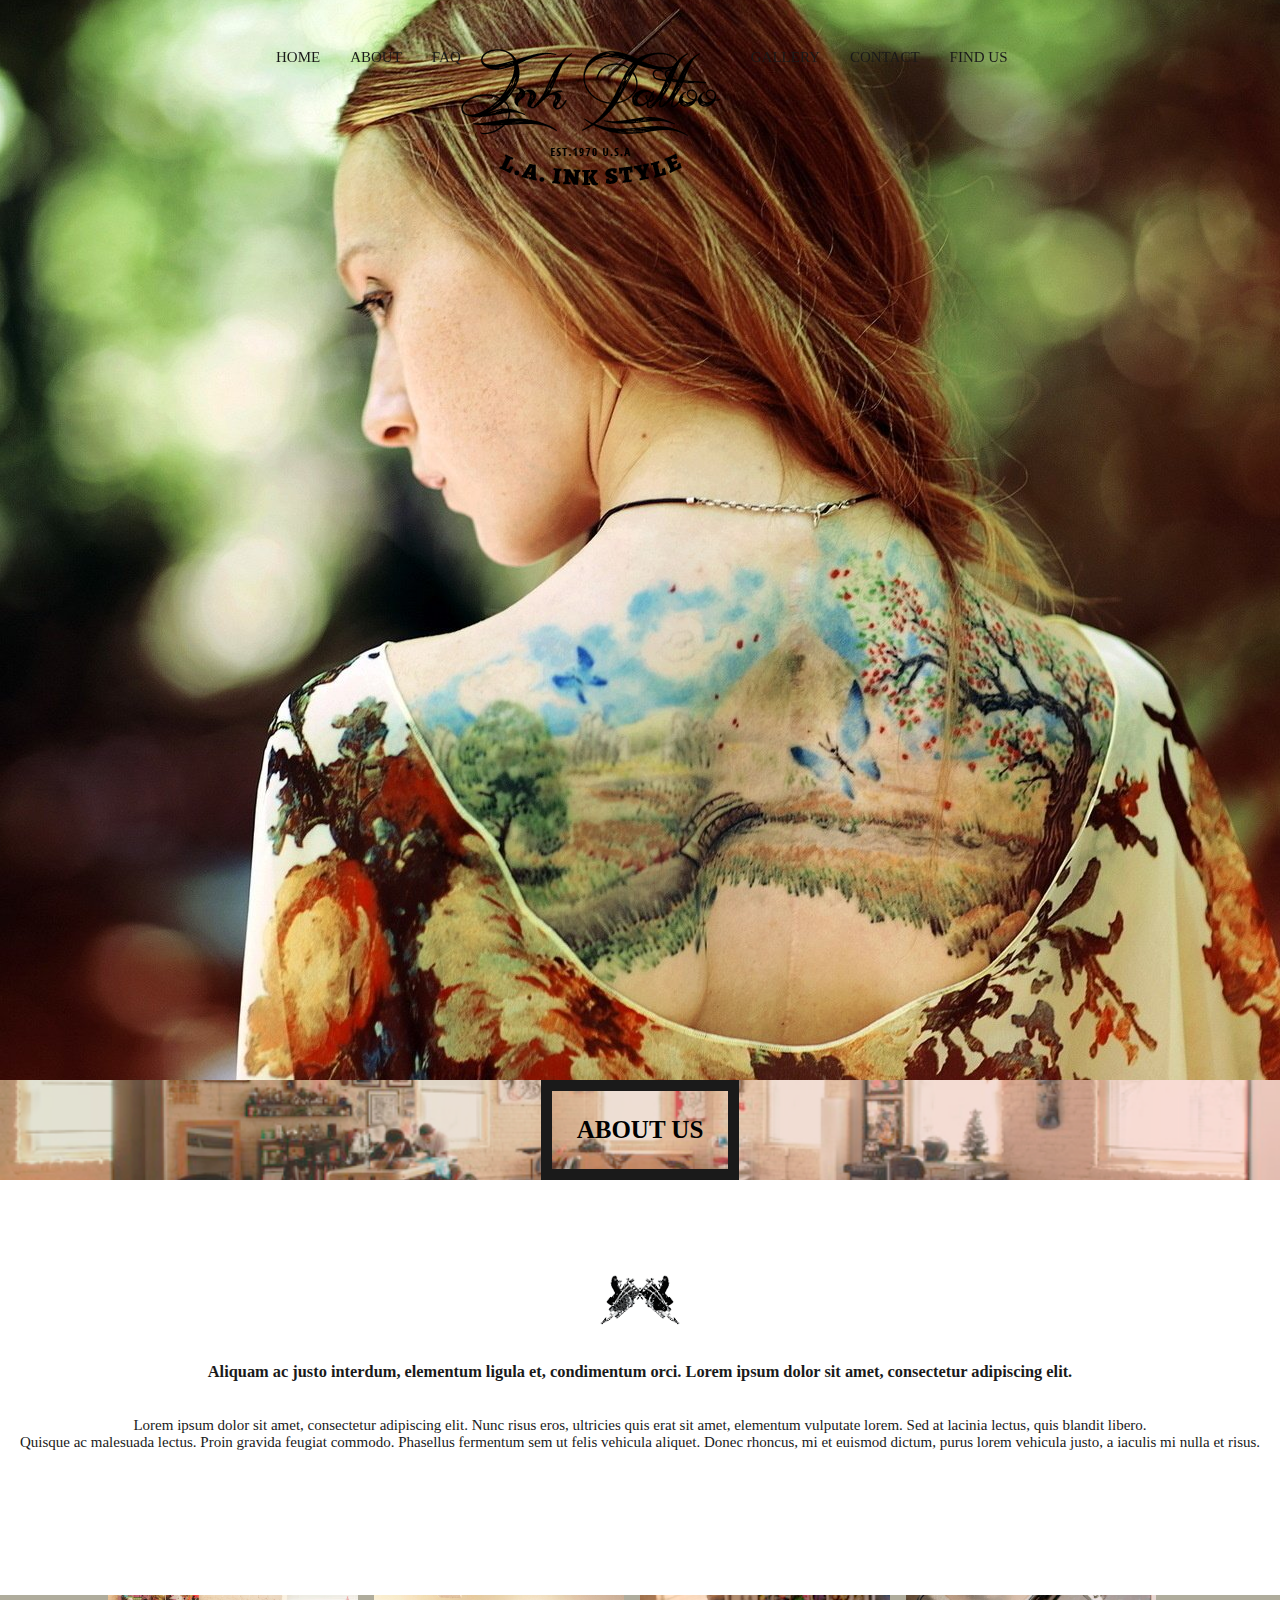
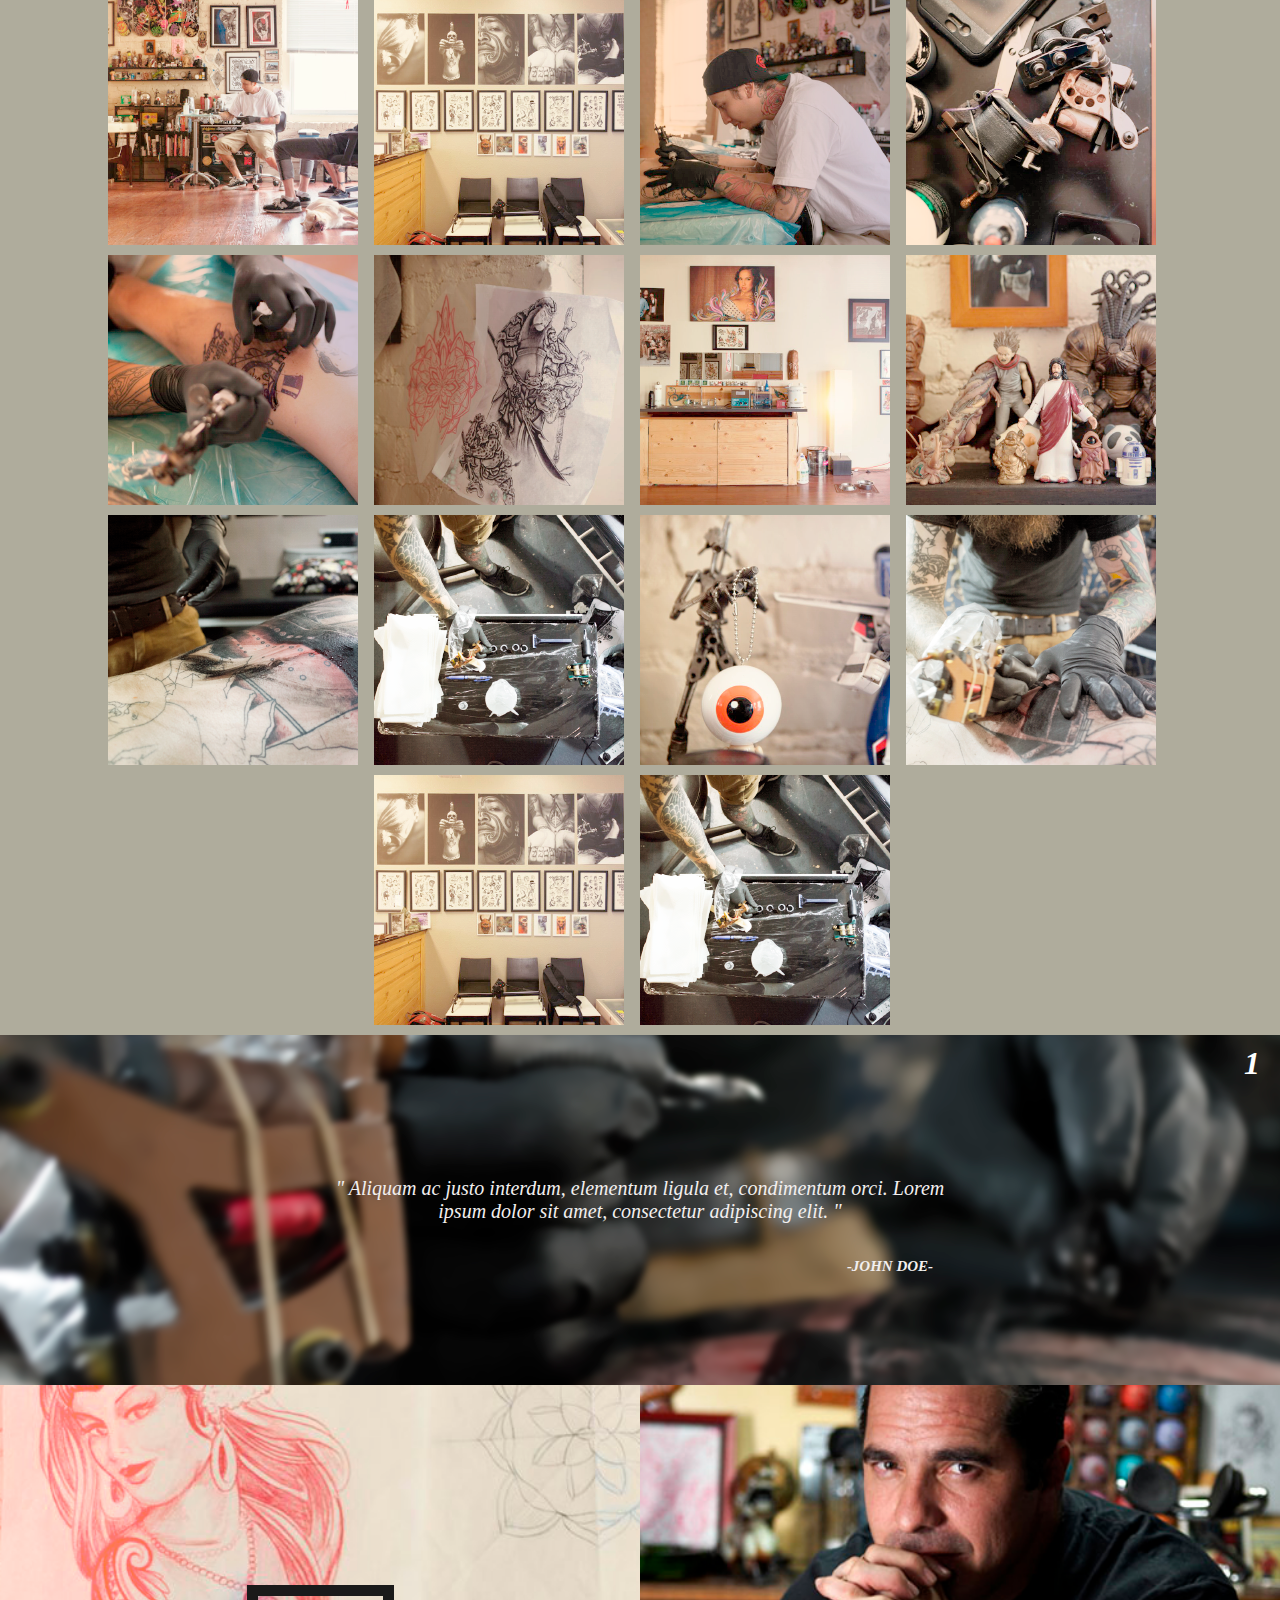
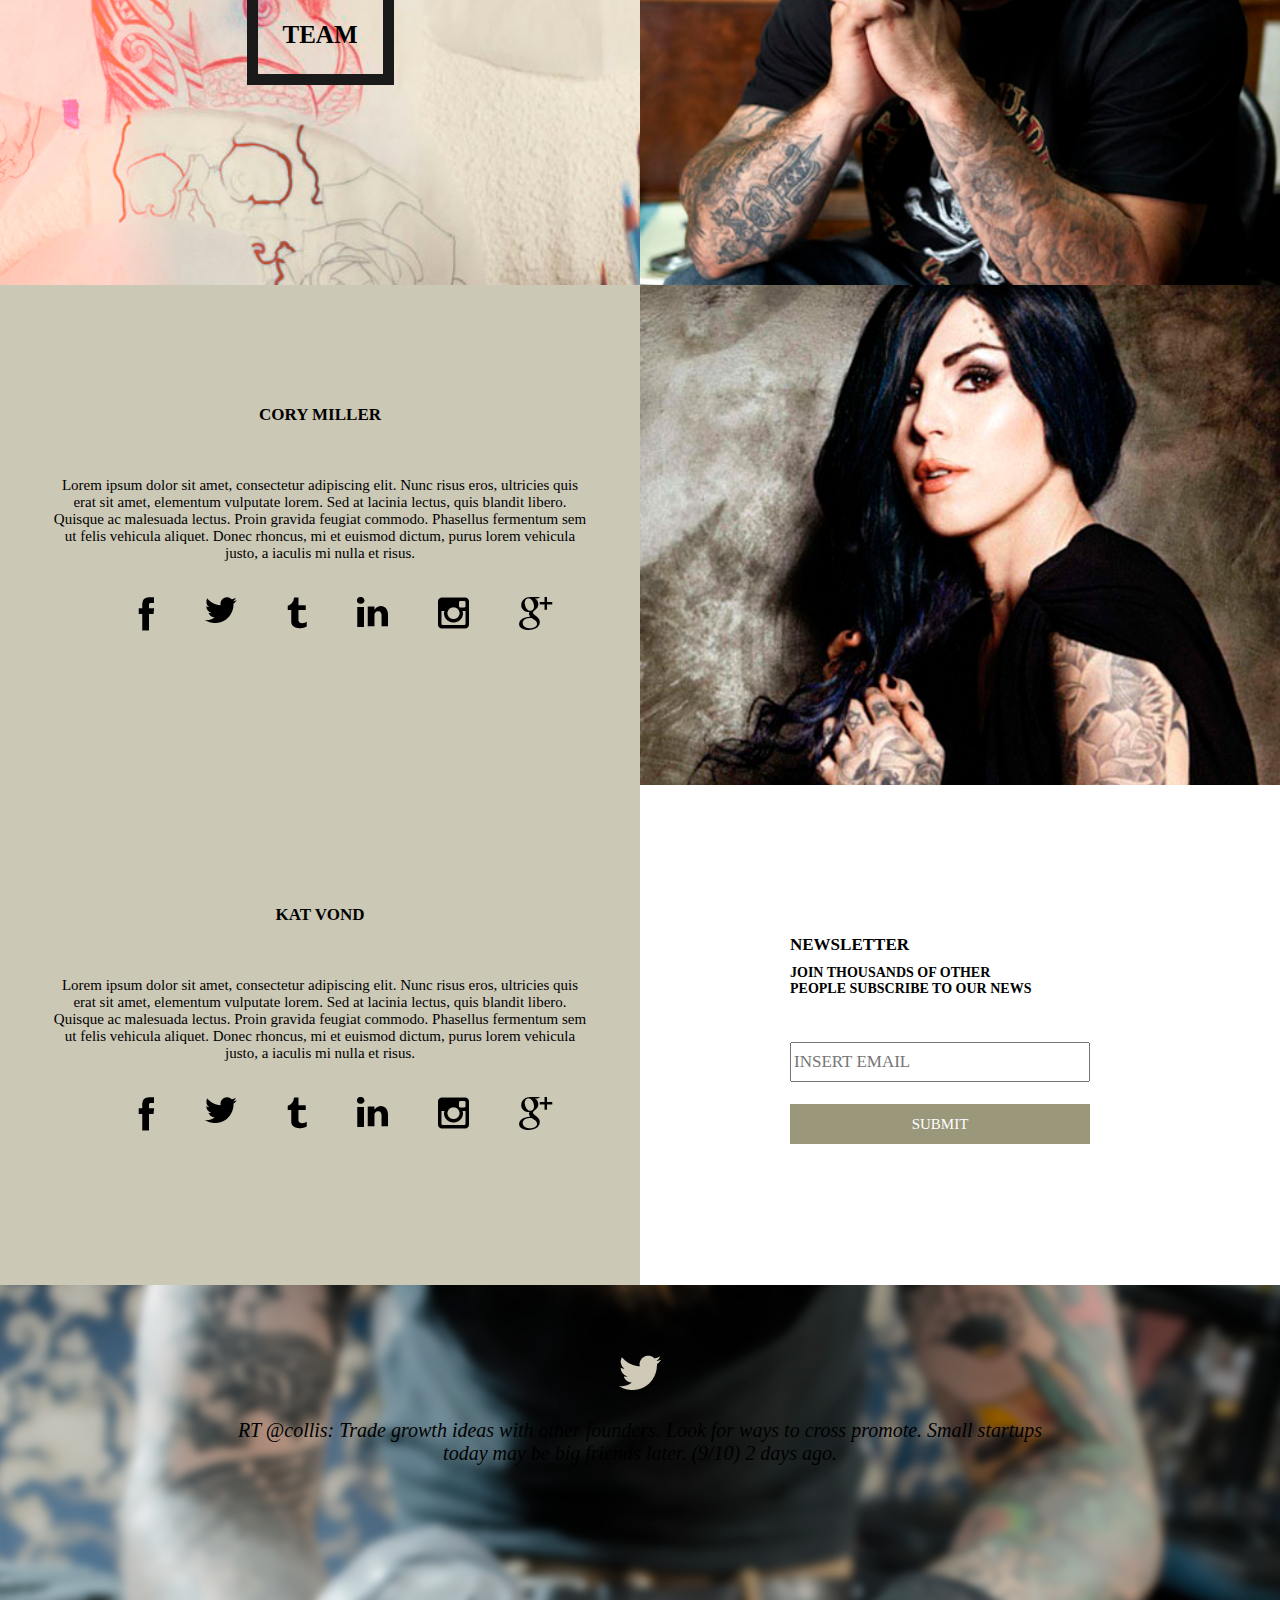
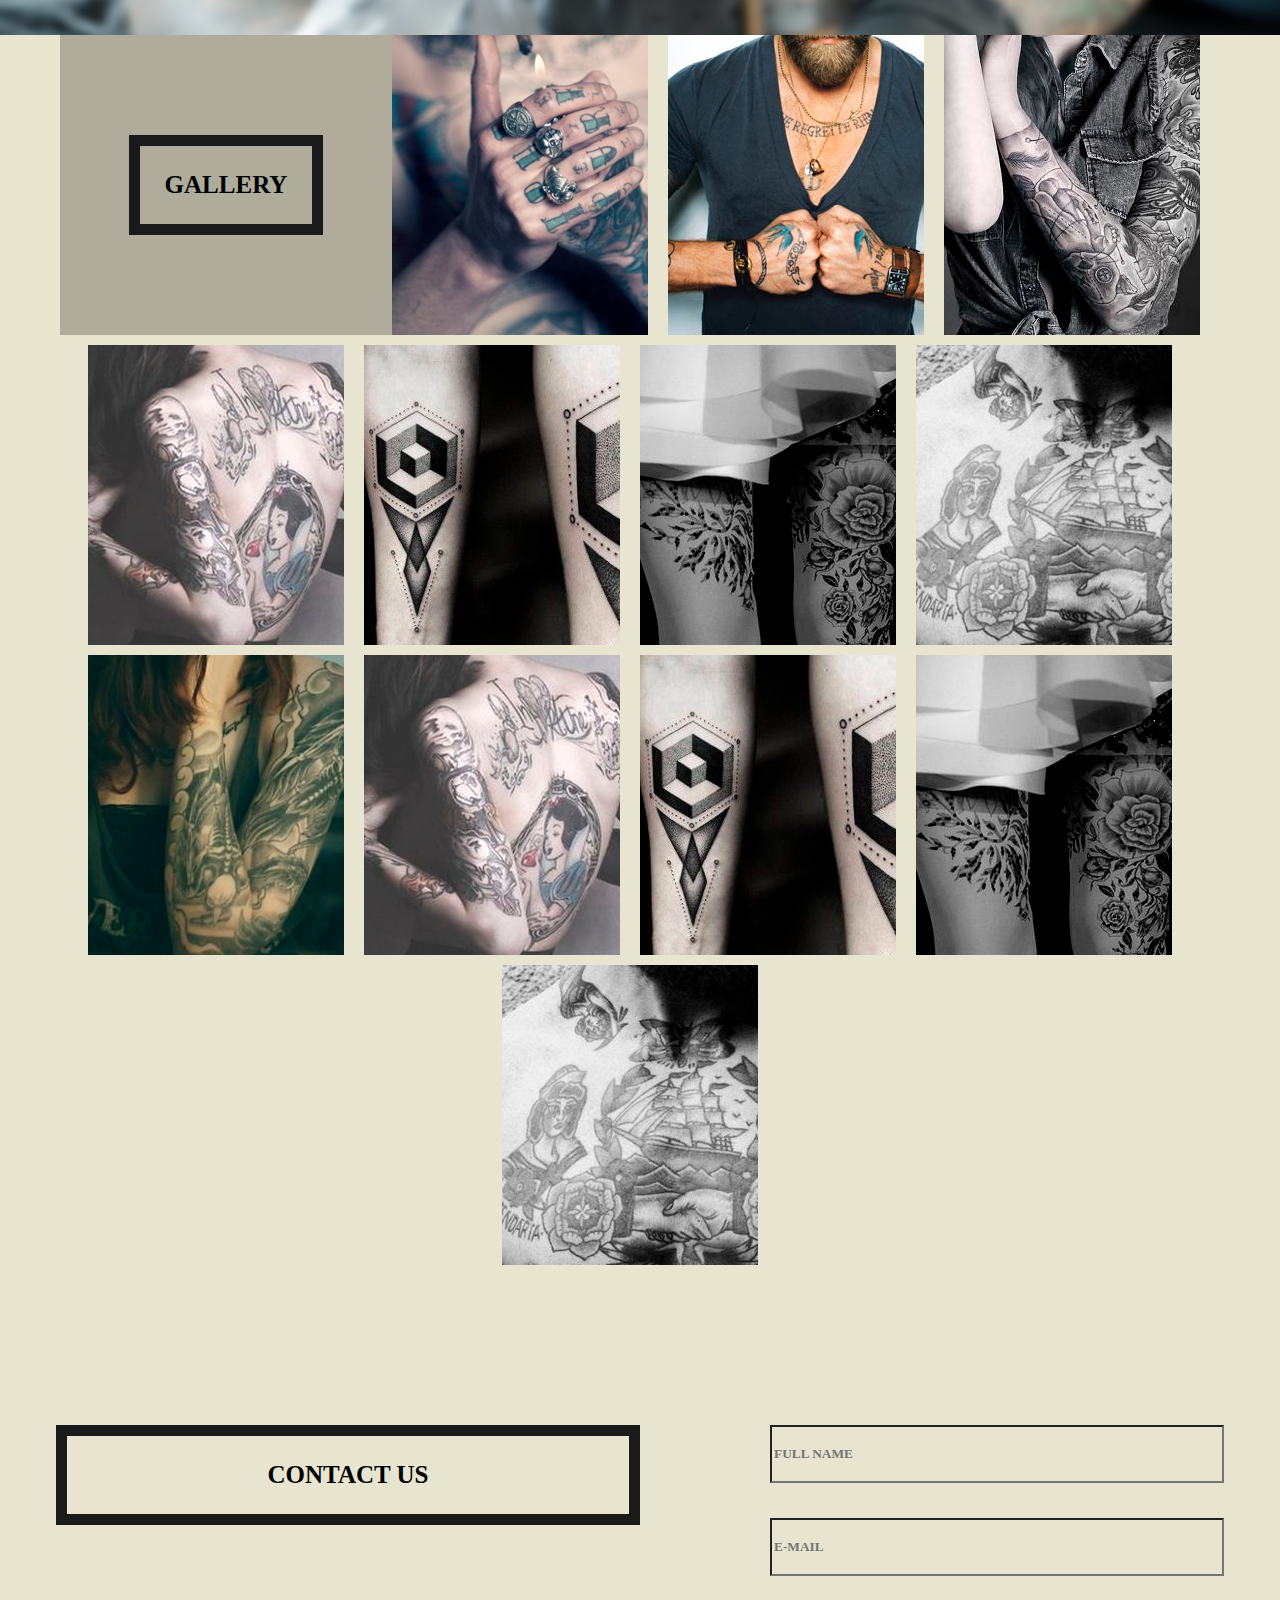
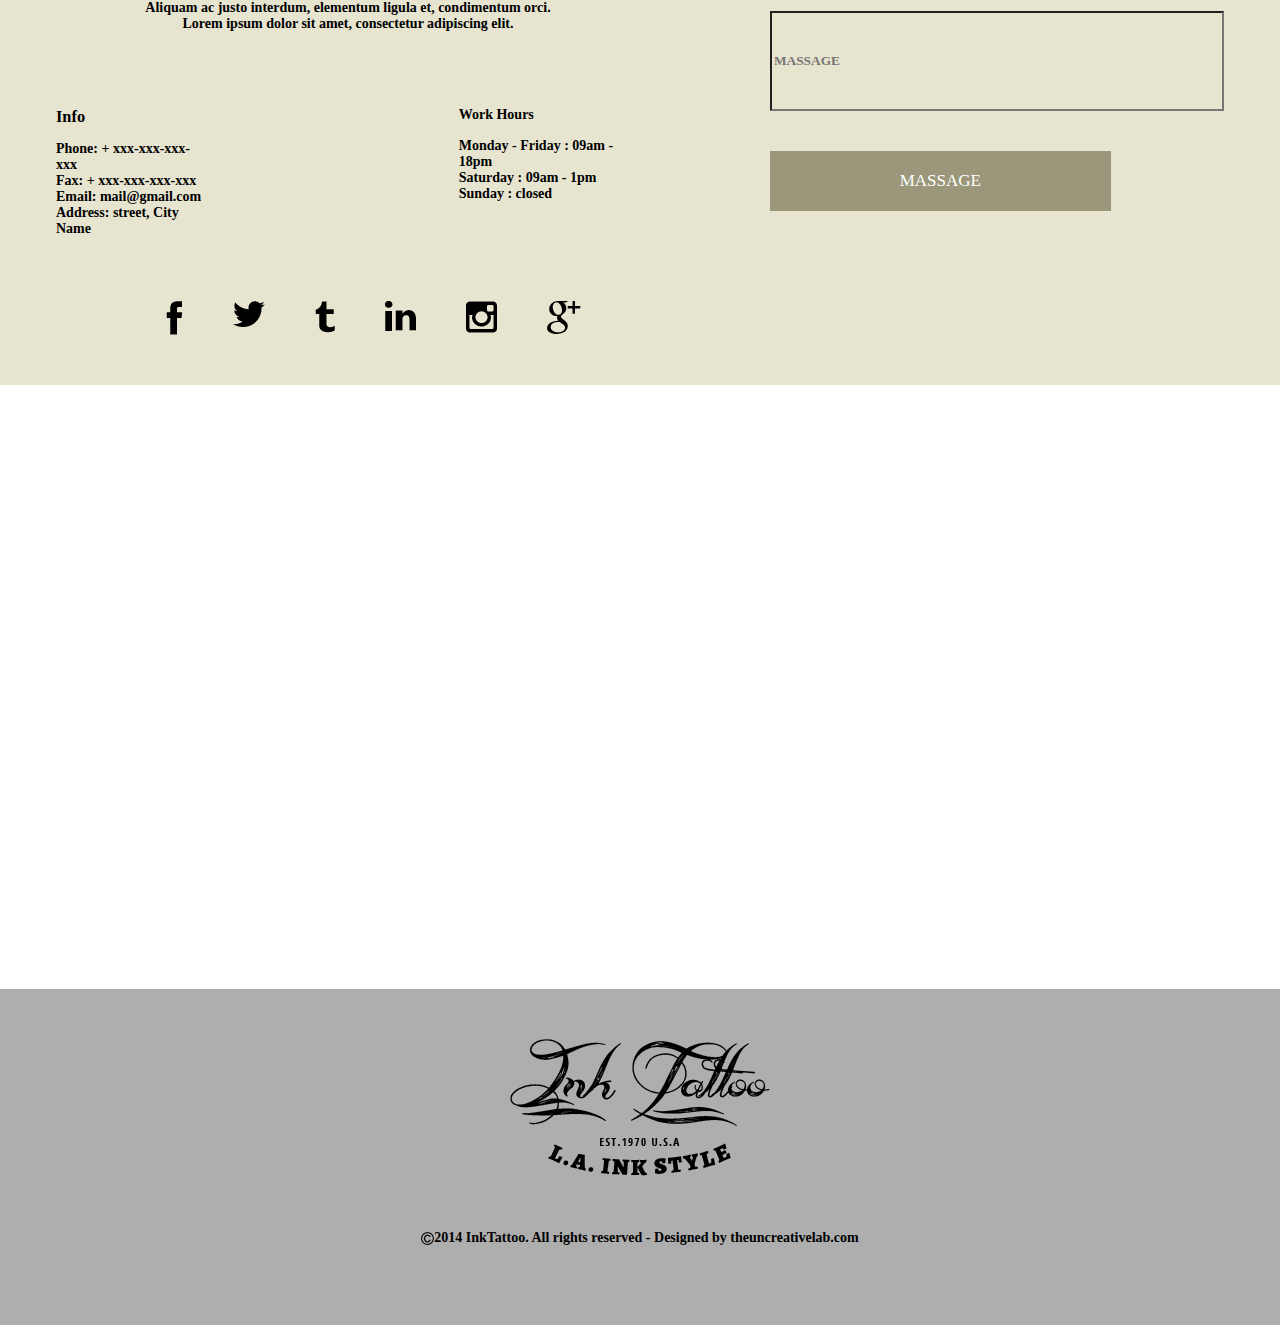
==== index.html @ 3541f550 "Add files via upload" ====
<!DOCTYPE html>
<html>
<head>
    <meta charset="utf-8">
    <link rel="stylesheet" href="css/style.css">
    <link rel="stylesheet" href="css/simple-adaptive-slider.min.css">
    <title>Ink Tatoo</title>
    <meta name="viewport" content="width=device-width, initial-scale= 1">
</head>
<body>
<!--Header-->

<header class="header">
    <div class="container">
        <div class="header__inner">
            <div class="ink__logo">Ink Tatoo</div>
            <nav class="tatoo__nav">
                <ul class="menu__link">
                    <li><a data-goto="#intro" class="nav__link" href="#">Home</a></li>
                    <li><a data-goto="#about" class="nav__link" href="#">About</a></li>
                    <li><a data-goto="#faq" class="nav__link" href="#">FAQ</a></li>
                    <li><img src="img/Ink Tattoo Logo.png" class="logo__header" alt=""></li>
                    <li><a data-goto="#mainGallery" class="nav__link" href="#">Gallery</a></li>
                    <li><a data-goto="#contact" class="nav__link" href="#">Contact</a></li>
                    <li><a data-goto="#find" class="nav__link" href="#">Find Us</a></li>
                </ul>
            </nav>
            <div class="burger">
                <span class="burger__content"></span>
            </div>
        </div>
    </div>
</header>
<!--Intro-->
<div class="intro" id="intro"></div>

<!--About-->

<div class="about" id="about">
    
        <div class="about__inner">
            <h2 class="title__block">About Us</h2>
        </div>
        <div class="about__content">
            <img src="img/DescriptionImg.png" class="content__img" alt="">
            <h3 class="content__title">Aliquam ac justo interdum, elementum ligula et, condimentum orci. 
                Lorem ipsum dolor sit amet, consectetur adipiscing elit.</h3>
            <p class="content__text">Lorem ipsum dolor sit amet, consectetur adipiscing elit. Nunc risus eros, 
                ultricies quis erat sit amet, elementum vulputate lorem. Sed at lacinia lectus, quis blandit libero.<br> 
                Quisque ac malesuada lectus. Proin gravida feugiat commodo. Phasellus fermentum sem ut felis vehicula aliquet. 
                Donec rhoncus, mi et euismod dictum, purus lorem vehicula justo, a iaculis mi nulla et risus.</p>
        </div>
</div>
<div class="about__gallery">
    <div class="about__item">
        <img src="AboutImg/AboutImg1.png" class="about__galleryimg" alt="">
            <div class="about__galleryinfo">
                <div class="zoom">
                        <img class="zoom__img" src="AboutGalleryItem/zoom.png" alt="">
                </div>
                <a href="#" class="link">
                        <img class="link__img" src="AboutGalleryItem/link.png" alt="">
                </a>
                <a href="#" class="info">
                        <img class="info__img" src="AboutGalleryItem/info.png" alt="">
                </a>
                <a href="#" class="like">
                    <img class="like__img" src="AboutGalleryItem/like.png" alt="">
                </a>
            </div>
    </div>
    <div class="about__item">
            <img src="AboutImg/AboutImg2.png" class="about__galleryimg" alt="">
                <div class="about__galleryinfo">
                    <div class="zoom">
                            <img class="zoom__img" src="AboutGalleryItem/zoom.png" alt="">
                    </div>
                    <a href="#" class="link">
                            <img class="link__img" src="AboutGalleryItem/link.png" alt="">
                    </a>
                    <a href="#" class="info">
                            <img class="info__img" src="AboutGalleryItem/info.png" alt="">
                    </a>
                    <a href="#" class="like">
                        <img class="like__img" src="AboutGalleryItem/like.png" alt="">
                    </a>
                </div>
    </div>
    <div class="about__item">
            <img src="AboutImg/AboutImg3.png" class="about__galleryimg" alt="">
                <div class="about__galleryinfo">
                    <div class="zoom">
                            <img class="zoom__img" src="AboutGalleryItem/zoom.png" alt="">
                    </div>
                    <a href="#" class="link">
                            <img class="link__img" src="AboutGalleryItem/link.png" alt="">
                    </a>
                    <a href="#" class="info">
                            <img class="info__img" src="AboutGalleryItem/info.png" alt="">
                    </a>
                    <a href="#" class="like">
                        <img class="like__img" src="AboutGalleryItem/like.png" alt="">
                    </a>
                </div>
    </div>
    <div class="about__item">
            <img src="AboutImg/AboutImg4.png" class="about__galleryimg" alt="">
                <div class="about__galleryinfo">
                    <div class="zoom">
                            <img class="zoom__img" src="AboutGalleryItem/zoom.png" alt="">
                    </div>
                    <a href="#" class="link">
                            <img class="link__img" src="AboutGalleryItem/link.png" alt="">
                    </a>
                    <a href="#" class="info">
                            <img class="info__img" src="AboutGalleryItem/info.png" alt="">
                    </a>
                    <a href="#" class="like">
                        <img class="like__img" src="AboutGalleryItem/like.png" alt="">
                    </a>
                </div>
    </div>
    <div class="about__item">
            <img src="AboutImg/AboutImg5.png" class="about__galleryimg" alt="">
                <div class="about__galleryinfo">
                    <div class="zoom">
                            <img class="zoom__img" src="AboutGalleryItem/zoom.png" alt="">
                    </div>
                    <a href="#" class="link">
                            <img class="link__img" src="AboutGalleryItem/link.png" alt="">
                    </a>
                    <a href="#" class="info">
                            <img class="info__img" src="AboutGalleryItem/info.png" alt="">
                    </a>
                    <a href="#" class="like">
                        <img class="like__img" src="AboutGalleryItem/like.png" alt="">
                    </a>
                </div>
    </div>
    <div class="about__item">
            <img src="AboutImg/AboutImg6.png" class="about__galleryimg" alt="">
                <div class="about__galleryinfo">
                    <div class="zoom">
                            <img class="zoom__img" src="AboutGalleryItem/zoom.png" alt="">
                    </div>
                    <a href="#" class="link">
                            <img class="link__img" src="AboutGalleryItem/link.png" alt="">
                    </a>
                    <a href="#" class="info">
                            <img class="info__img" src="AboutGalleryItem/info.png" alt="">
                    </a>
                    <a href="#" class="like">
                        <img class="like__img" src="AboutGalleryItem/like.png" alt="">
                    </a>
                </div>
    </div>
    <div class="about__item">
            <img src="AboutImg/AboutImg7.png" class="about__galleryimg" alt="">
                <div class="about__galleryinfo">
                    <div class="zoom">
                            <img class="zoom__img" src="AboutGalleryItem/zoom.png" alt="">
                    </div>
                    <a href="#" class="link">
                            <img class="link__img" src="AboutGalleryItem/link.png" alt="">
                    </a>
                    <a href="#" class="info">
                            <img class="info__img" src="AboutGalleryItem/info.png" alt="">
                    </a>
                    <a href="#" class="like">
                        <img class="like__img" src="AboutGalleryItem/like.png" alt="">
                    </a>
                </div>
    </div>
    <div class="about__item">
        <img src="AboutImg/AboutImg8.png" class="about__galleryimg" alt="">
            <div class="about__galleryinfo">
                <div class="zoom">
                        <img class="zoom__img" src="AboutGalleryItem/zoom.png" alt="">
                </div>
                <a href="#" class="link">
                        <img class="link__img" src="AboutGalleryItem/link.png" alt="">
                </a>
                <a href="#" class="info">
                        <img class="info__img" src="AboutGalleryItem/info.png" alt="">
                </a>
                <a href="#" class="like">
                    <img class="like__img" src="AboutGalleryItem/like.png" alt="">
                </a>
            </div>
    </div>
    <div class="about__item">
                <img src="AboutImg/AboutImg9.png" class="about__galleryimg" alt="">
                    <div class="about__galleryinfo">
                        <div class="zoom">
                                <img class="zoom__img" src="AboutGalleryItem/zoom.png" alt="">
                        </div>
                        <a href="#" class="link">
                                <img class="link__img" src="AboutGalleryItem/link.png" alt="">
                        </a>
                        <a href="#" class="info">
                                <img class="info__img" src="AboutGalleryItem/info.png" alt="">
                        </a>
                        <a href="#" class="like">
                            <img class="like__img" src="AboutGalleryItem/like.png" alt="">
                        </a>
                    </div>
    </div>
    <div class="about__item">
                <img src="AboutImg/AboutImg10.png" class="about__galleryimg" alt="">
                    <div class="about__galleryinfo">
                        <div class="zoom">
                                <img class="zoom__img" src="AboutGalleryItem/zoom.png" alt="">
                        </div>
                        <a href="#" class="link">
                                <img class="link__img" src="AboutGalleryItem/link.png" alt="">
                        </a>
                        <a href="#" class="info">
                                <img class="info__img" src="AboutGalleryItem/info.png" alt="">
                        </a>
                        <a href="#" class="like">
                            <img class="like__img" src="AboutGalleryItem/like.png" alt="">
                        </a>
                    </div>
    </div>
    <div class="about__item">
                <img src="AboutImg/AboutImg11.png" class="about__galleryimg" alt="">
                    <div class="about__galleryinfo">
                        <div class="zoom">
                                <img class="zoom__img" src="AboutGalleryItem/zoom.png" alt="">
                        </div>
                        <a href="#" class="link">
                                <img class="link__img" src="AboutGalleryItem/link.png" alt="">
                        </a>
                        <a href="#" class="info">
                                <img class="info__img" src="AboutGalleryItem/info.png" alt="">
                        </a>
                        <a href="#" class="like">
                            <img class="like__img" src="AboutGalleryItem/like.png" alt="">
                        </a>
                    </div>
    </div>
    <div class="about__item">
        <img src="AboutImg/AboutImg12.png" class="about__galleryimg" alt="">
            <div class="about__galleryinfo">
                <div class="zoom">
                        <img class="zoom__img" src="AboutGalleryItem/zoom.png" alt="">
                </div>
                    <a href="#" class="link">
                            <img class="link__img" src="AboutGalleryItem/link.png" alt="">
                    </a>
                    <a href="#" class="info">
                            <img class="info__img" src="AboutGalleryItem/info.png" alt="">
                    </a>
                    <a href="#" class="like">
                        <img class="like__img" src="AboutGalleryItem/like.png" alt="">
                    </a>
            </div>
    </div>
    <div class="about__item">
        <img src="AboutImg/AboutImg2.png" class="about__galleryimg" alt="">
            <div class="about__galleryinfo">
                <div class="zoom">
                        <img class="zoom__img" src="AboutGalleryItem/zoom.png" alt="">
                </div>
                <a href="#" class="link">
                        <img class="link__img" src="AboutGalleryItem/link.png" alt="">
                </a>
                <a href="#" class="info">
                        <img class="info__img" src="AboutGalleryItem/info.png" alt="">
                </a>
                <a href="#" class="like">
                    <img class="like__img" src="AboutGalleryItem/like.png" alt="">
                </a>
            </div>
    </div>
    <div class="about__item">
        <img src="AboutImg/AboutImg10.png" class="about__galleryimg" alt="">
            <div class="about__galleryinfo">
                <div class="zoom">
                        <img class="zoom__img" src="AboutGalleryItem/zoom.png" alt="">
                </div>
                <a href="#" class="link">
                        <img class="link__img" src="AboutGalleryItem/link.png" alt="">
                </a>
                <a href="#" class="info">
                        <img class="info__img" src="AboutGalleryItem/info.png" alt="">
                </a>
                <a href="#" class="like">
                    <img class="like__img" src="AboutGalleryItem/like.png" alt="">
                </a>
            </div>
    </div>
</div><!--/About gallery-->

<!--Testimonials-slider-->

<div class="slider">
    <div class="slider__wrapper">
      <div class="slider__items">
        <div class="slider__item">
            <div class="testimonals">
                <div class="teastimonials__inner">
                    <p class="tesimonials__text">" Aliquam ac justo interdum, elementum ligula et, condimentum orci. Lorem <br> ipsum dolor sit amet, consectetur adipiscing elit. "</p>
                    <h3 class="testimonials__autor">-John Doe-</h3>
                </div>
            </div>
        </div>
        <div class="slider__item">
            <div class="testimonals">
                <div class="teastimonials__inner">
                    <p class="tesimonials__text">" Aliquam ac justo interdum, elementum ligula et, condimentum orci. Lorem <br> ipsum dolor sit amet, consectetur adipiscing elit. "</p>
                    <h3 class="testimonials__autor">-John Doe-</h3>
                </div>
            </div>
        </div>
        <div class="slider__item">
            <div class="testimonals">
                <div class="teastimonials__inner">
                    <p class="tesimonials__text">" Aliquam ac justo interdum, elementum ligula et, condimentum orci. Lorem <br> ipsum dolor sit amet, consectetur adipiscing elit. "</p>
                    <h3 class="testimonials__autor">-John Doe-</h3>
                </div>
            </div>
        </div>
        <div class="slider__item">
            <div class="testimonals">
                <div class="teastimonials__inner">
                    <p class="tesimonials__text">" Aliquam ac justo interdum, elementum ligula et, condimentum orci. Lorem <br> ipsum dolor sit amet, consectetur adipiscing elit. "</p>
                    <h3 class="testimonials__autor">-John Doe-</h3>
                </div>
            </div>
        </div>
      </div>
    </div>
    <a class="slider__control slider__control_prev" href="#" role="button" data-slide="prev"></a>
    <a class="slider__control slider__control_next" href="#" role="button" data-slide="next"></a>
  </div>

<!--Team-->

<div class="team" id="faq">
    <div class="team__inner">
        <div class="block__name">
            <h2 class="title__block">Team</h2>
        </div>
        <div class="participant__teamone">
        </div>
        <div class="team__item">
            <div class="team__name">Cory Miller</div>
            <p class="team__text">Lorem ipsum dolor sit amet, consectetur adipiscing elit. Nunc risus eros, ultricies quis erat sit amet, elementum vulputate lorem. Sed at lacinia lectus, quis blandit libero.<br> 
                Quisque ac malesuada lectus. Proin gravida feugiat commodo. Phasellus fermentum sem ut felis vehicula aliquet. Donec rhoncus, mi et euismod dictum, purus lorem vehicula justo, a iaculis mi nulla et risus.</p>
            <div class="team__social">
                <a href="#"  class="facebook">
                    <img class="facebook__img" src="TeamIcons/facebook.png" alt="">
                </a>
                <a href="#" class="twitter">
                    <img class="twitter__img" src="TeamIcons/twitter.png" alt="">
                </a>
                <a href="#" class="t__social">
                    <img class="t__img" src="TeamIcons/t.png" alt="">
                </a>
                <a href="#" class="linked">
                    <img class="linked__img" src="TeamIcons/LinkedIN.png" alt="">
                </a>
                <a href="#" class="inst">
                    <img class="inst__img" src="TeamIcons/inst.png" alt="">
                </a>
                <a href="#" class="google">
                    <img class="google__img" src="TeamIcons/googleplus.png" alt="">
                </a>
            </div>
        </div>
        <div class="participant__teamtwo">
        </div>
        <div class="team__item">
            <div class="team__name">kat Vond</div>
            <p class="team__text">Lorem ipsum dolor sit amet, consectetur adipiscing elit. Nunc risus eros, ultricies quis erat sit amet, elementum vulputate lorem. Sed at lacinia lectus, quis blandit libero.<br> 
                Quisque ac malesuada lectus. Proin gravida feugiat commodo. Phasellus fermentum sem ut felis vehicula aliquet. Donec rhoncus, mi et euismod dictum, purus lorem vehicula justo, a iaculis mi nulla et risus.</p>
            <div class="team__social">
                <a href="#"  class="facebook">
                    <img class="facebook__img" src="TeamIcons/facebook.png" alt="">
                </a>
                <a href="#" class="twitter">
                    <img class="twitter__img" src="TeamIcons/twitter.png" alt="">
                </a>
                <a href="#" class="t__social">
                    <img class="t__img" src="TeamIcons/t.png" alt="">
                </a>
                <a href="#" class="linked">
                    <img class="linked__img" src="TeamIcons/LinkedIN.png" alt="">
                </a>
                <a href="#" class="inst">
                    <img class="inst__img" src="TeamIcons/inst.png" alt="">
                </a>
                <a href="#" class="google">
                    <img class="google__img" src="TeamIcons/googleplus.png" alt="">
                </a>
            </div>
        </div>
        <div class="newsletter">
            <div class="newsletter__inner">
                <h3 class="newsletter__title">Newsletter</h3>
                <p class="newsletter__text">Join thousands of other<br> people subscribe to our news</p>
                <form action="" class="form__submit">
                    <input class="input__mail" name="E-mail" placeholder="INSERT EMAIL" required>
                    <div class="button__bottom">
                        <button class="submit__button">SUBMIT</button>
                    </div>
                </form>
            </div>
        </div>
    </div><!--/Team__Inner-->
</div><!--/team-->

<!--Twitter Comment-->

<div class="comments">
    <div class="comments__inner">
        <div class="comments__social">
            <img  class="comments__img" src="comments/twit.png"  alt="">
        </div>
            <p class="comments__text">RT @collis: Trade growth ideas with other founders. Look for ways to cross promote. Small startups <br> today may be big friends later. (9/10) 2 days ago.</p>
    </div>
</div>

<!--main gallery-->

<div class="main__gallery" id="mainGallery">
    <div class="gallery-title__block">
        <h2 class="title__block">Gallery</h2>
    </div>
    <div class="item-main__gallery">
        <img src="MainGallery/MainGallery1.png" class="main__galleryimg" alt="">
            <div class="info-main__gallery">
                <div class="zoom">
                        <img class="zoom__img" src="AboutGalleryItem/zoom.png" alt="">
                </div>
                <a href="#" class="link">
                        <img class="link__img" src="AboutGalleryItem/link.png" alt="">
                </a>
                <a href="#" class="info">
                        <img class="info__img" src="AboutGalleryItem/info.png" alt="">
                </a>
                <a href="#" class="like">
                    <img class="like__img" src="AboutGalleryItem/like.png" alt="">
                </a>
            </div>
    </div>
    <div class="item-main__gallery">
        <img src="MainGallery/MainGallery2.png" class="main__galleryimg" alt="">
            <div class="info-main__gallery">
                <div class="zoom">
                        <img class="zoom__img" src="AboutGalleryItem/zoom.png" alt="">
                </div>
                <a href="#" class="link">
                        <img class="link__img" src="AboutGalleryItem/link.png" alt="">
                </a>
                <a href="#" class="info">
                        <img class="info__img" src="AboutGalleryItem/info.png" alt="">
                </a>
                <a href="#" class="like">
                    <img class="like__img" src="AboutGalleryItem/like.png" alt="">
                </a>
            </div>
    </div>
    <div class="item-main__gallery">
        <img src="MainGallery/MainGallery3.png" class="main__galleryimg" alt="">
            <div class="info-main__gallery">
                <div class="zoom">
                        <img class="zoom__img" src="AboutGalleryItem/zoom.png" alt="">
                </div>
                <a href="#" class="link">
                        <img class="link__img" src="AboutGalleryItem/link.png" alt="">
                </a>
                <a href="#" class="info">
                        <img class="info__img" src="AboutGalleryItem/info.png" alt="">
                </a>
                <a href="#" class="like">
                    <img class="like__img" src="AboutGalleryItem/like.png" alt="">
                </a>
            </div>
    </div>
    <div class="item-main__gallery">
        <img src="MainGallery/MainGallery4.png" class="main__galleryimg" alt="">
            <div class="info-main__gallery">
                <div class="zoom">
                        <img class="zoom__img" src="AboutGalleryItem/zoom.png" alt="">
                </div>
                <a href="#" class="link">
                        <img class="link__img" src="AboutGalleryItem/link.png" alt="">
                </a>
                <a href="#" class="info">
                        <img class="info__img" src="AboutGalleryItem/info.png" alt="">
                </a>
                <a href="#" class="like">
                    <img class="like__img" src="AboutGalleryItem/like.png" alt="">
                </a>
            </div>
    </div>
    <div class="item-main__gallery">
        <img src="MainGallery/MainGallery5.png" class="main__galleryimg" alt="">
            <div class="info-main__gallery">
                <div class="zoom">
                        <img class="zoom__img" src="AboutGalleryItem/zoom.png" alt="">
                </div>
                <a href="#" class="link">
                        <img class="link__img" src="AboutGalleryItem/link.png" alt="">
                </a>
                <a href="#" class="info">
                        <img class="info__img" src="AboutGalleryItem/info.png" alt="">
                </a>
                <a href="#" class="like">
                    <img class="like__img" src="AboutGalleryItem/like.png" alt="">
                </a>
            </div>
    </div>
    <div class="item-main__gallery">
        <img src="MainGallery/MainGallery6.png" class="main__galleryimg" alt="">
            <div class="info-main__gallery">
                <div class="zoom">
                        <img class="zoom__img" src="AboutGalleryItem/zoom.png" alt="">
                </div>
                <a href="#" class="link">
                        <img class="link__img" src="AboutGalleryItem/link.png" alt="">
                </a>
                <a href="#" class="info">
                        <img class="info__img" src="AboutGalleryItem/info.png" alt="">
                </a>
                <a href="#" class="like">
                    <img class="like__img" src="AboutGalleryItem/like.png" alt="">
                </a>
            </div>
    </div>
    <div class="item-main__gallery">
        <img src="MainGallery/MainGallery7.png" class="main__galleryimg" alt="">
            <div class="info-main__gallery">
                <div class="zoom">
                        <img class="zoom__img" src="AboutGalleryItem/zoom.png" alt="">
                </div>
                <a href="#" class="link">
                        <img class="link__img" src="AboutGalleryItem/link.png" alt="">
                </a>
                <a href="#" class="info">
                        <img class="info__img" src="AboutGalleryItem/info.png" alt="">
                </a>
                <a href="#" class="like">
                    <img class="like__img" src="AboutGalleryItem/like.png" alt="">
                </a>
            </div>
    </div>
    <div class="item-main__gallery">
        <img src="MainGallery/MainGallery8.png" class="main__galleryimg" alt="">
            <div class="info-main__gallery">
                <div class="zoom">
                        <img class="zoom__img" src="AboutGalleryItem/zoom.png" alt="">
                </div>
                <a href="#" class="link">
                        <img class="link__img" src="AboutGalleryItem/link.png" alt="">
                </a>
                <a href="#" class="info">
                        <img class="info__img" src="AboutGalleryItem/info.png" alt="">
                </a>
                <a href="#" class="like">
                    <img class="like__img" src="AboutGalleryItem/like.png" alt="">
                </a>
            </div>
    </div>
    <div class="item-main__gallery">
        <img src="MainGallery/MainGallery9.png" class="main__galleryimg" alt="">
            <div class="info-main__gallery">
                <div class="zoom">
                        <img class="zoom__img" src="AboutGalleryItem/zoom.png" alt="">
                </div>
                <a href="#" class="link">
                        <img class="link__img" src="AboutGalleryItem/link.png" alt="">
                </a>
                <a href="#" class="info">
                        <img class="info__img" src="AboutGalleryItem/info.png" alt="">
                </a>
                <a href="#" class="like">
                    <img class="like__img" src="AboutGalleryItem/like.png" alt="">
                </a>
            </div>
    </div>
    <div class="item-main__gallery">
        <img src="MainGallery/MainGallery10.png" class="main__galleryimg" alt="">
            <div class="info-main__gallery">
                <div class="zoom">
                        <img class="zoom__img" src="AboutGalleryItem/zoom.png" alt="">
                </div>
                <a href="#" class="link">
                        <img class="link__img" src="AboutGalleryItem/link.png" alt="">
                </a>
                <a href="#" class="info">
                        <img class="info__img" src="AboutGalleryItem/info.png" alt="">
                </a>
                <a href="#" class="like">
                    <img class="like__img" src="AboutGalleryItem/like.png" alt="">
                </a>
            </div>
    </div>
    <div class="item-main__gallery">
        <img src="MainGallery/MainGallery11.png" class="main__galleryimg" alt="">
            <div class="info-main__gallery">
                <div class="zoom">
                        <img class="zoom__img" src="AboutGalleryItem/zoom.png" alt="">
                </div>
                <a href="#" class="link">
                        <img class="link__img" src="AboutGalleryItem/link.png" alt="">
                </a>
                <a href="#" class="info">
                        <img class="info__img" src="AboutGalleryItem/info.png" alt="">
                </a>
                <a href="#" class="like">
                    <img class="like__img" src="AboutGalleryItem/like.png" alt="">
                </a>
            </div>
    </div>
    <div class="item-main__gallery">
        <img src="MainGallery/MainGallery12.png" class="main__galleryimg" alt="">
            <div class="info-main__gallery">
                <div class="zoom">
                        <img class="zoom__img" src="AboutGalleryItem/zoom.png" alt="">
                </div>
                <a href="#" class="link">
                        <img class="link__img" src="AboutGalleryItem/link.png" alt="">
                </a>
                <a href="#" class="info">
                        <img class="info__img" src="AboutGalleryItem/info.png" alt="">
                </a>
                <a href="#" class="like">
                    <img class="like__img" src="AboutGalleryItem/like.png" alt="">
                </a>
            </div>
    </div>
</div><!--/main gallery-->

<!--Cantacts-->

<div class="contacts" id="contact">
    <div class="container">
        <div class="contacts__inner">
            <div class="left__block">
                <h2 class="title__block">Contact us</h2>
                <p class="contact__text">Aliquam ac justo interdum, elementum ligula et, condimentum orci. <br> 
                    Lorem ipsum dolor sit amet, consectetur adipiscing elit.</p>
                    <div class="contact__info">
                        <div class="info__inner">
                            <h3 class="info__title">Info</h3>
                            <ul class="list__info">
                                <li class="phone__info">Phone: + xxx-xxx-xxx-xxx</li>
                                <li class="fax__info">Fax: + xxx-xxx-xxx-xxx</li>
                                <li class="mail__info">Email: mail@gmail.com</li>
                                 <address class="info__address"> Address: street, City Name</address>
                            </ul>
                        </div>
                        <div class="working__hours">
                            <div class="working__hours_title">Work Hours</div>
                            <div class="Weekdays">Monday - Friday : 09am - 18pm</div>
                            <div class="saturday">Saturday : 09am - 1pm</div>
                            <div class="weekend">Sunday : closed</div>
                        </div>
                    </div>
                <div class="info__social">
                    <div class="team__social">
                        <a href="#"  class="facebook">
                            <img class="facebook__img" src="TeamIcons/facebook.png" alt="">
                        </a>
                        <a href="#" class="twitter">
                            <img class="twitter__img" src="TeamIcons/twitter.png" alt="">
                        </a>
                        <a href="#" class="t__social">
                            <img class="t__img" src="TeamIcons/t.png" alt="">
                        </a>
                        <a href="#" class="linked">
                            <img class="linked__img" src="TeamIcons/LinkedIN.png" alt="">
                        </a>
                        <a href="#" class="inst">
                            <img class="inst__img" src="TeamIcons/inst.png" alt="">
                        </a>
                        <a href="#" class="google">
                            <img class="google__img" src="TeamIcons/googleplus.png" alt="">
                        </a>
                    </div>
                </div>
            </div>
            <div class="right__block">
                    <form class="contact__form" action="">
                        <input class="contact__name" placeholder="FULL NAME" type="text" required>
                        <div class="contact__mail_block">
                            <input class="contact__mail" placeholder="E-MAIL" type="text" required>
                        </div>
                        <div class="contact__massage_block">
                            <input class="contact__massage" placeholder="MASSAGE" type="text" required>
                        </div>
                        <button class="button__massage">Massage</button>
                    </form>
            </div>
        </div><!--/contacts__inner-->
    </div><!--/container-->
</div><!--/contacts-->

<!--Maps-->

<div class="maps" id="find">
    <iframe src="https://www.google.com/maps/embed?pb=!1m14!1m8!1m3!1d6048.209816079587!2d-73.952550735968!3d40.71570700478674!3m2!1i1024!2i768!4f13.1!3m3!1m2!1s0x0%3A0xc10f8db5076dbb6a!2sFleur%20Noire%20Tattoo!5e0!3m2!1sru!2sru!4v1639420521670!5m2!1sru!2sru" width="100%" height="600" style="border:0;" allowfullscreen="" loading="lazy"></iframe>
</div>

<!--Footer-->

<footer class="footer">
    <img src="img/Ink Tattoo Logo.png" class="logo__footer" alt="">
    <div class="copyright__inner">
        <img src="img/copy symbol.png" alt="">
        <div class="copyright__text">2014  InkTattoo. All rights reserved - Designed by theuncreativelab.com</div>
    </div>
</footer>

<script src="JS/simple-adaptive-slider.min.js"></script>
<script src="JS/main.js"></script>
</body>
</html>
---- css/style.css ----
body {
    margin: 0;
    font-size: 14px;
    font-family: 'Times New Roman', Times, serif;
    background-color: rgb(255, 255, 255);
}

*,
*::before,
*::after {
    box-sizing: border-box;
}

h1, h2, h3, h4, h5, h6 {
    margin: 0;
}

p {
    margin: 0;
}

/* Container 
=============================================*/

.container {
    width: 100%;
    max-width: 1168px;
    margin: 0 auto;
}

/* Header 
================================================*/

.header {
    width: 100%;
    position: fixed;
    left: 0;
    top: 0;
    z-index: 1000;
}

.header__inner {
    display: flex;
    padding: 35px 15px;
    justify-content: space-between;
}

.header.gray {
    background-color: rgb(174, 174, 174);
}

.ink__logo {
    display: none;
}

.menu__link {
    display: flex;
    padding: 0 165px;
    list-style-type: none;
}

.menu__link:first-child {
    margin-left: 0;
}

.nav__link {
    margin: 90px 0 0 30px;
    font-family: 'Times New Roman';
    font-size: 15px;
    text-transform: uppercase;
    text-decoration: none;
    color: rgb(26, 26, 26);
}

.nav__link:hover {
    text-decoration-line: underline;
    text-decoration-color: black;
}

.burger {
    display: none;
    cursor: pointer;
}

/* Intro
===========================================*/

.intro {
    height: 1080px;
    background: url('../img/Intro.jpg') center no-repeat;
    
}

/* About Us 
============================================*/
.about {
    display: flex;
    height: 500px;
}

.about__inner {
    display: flex;
    width: 50%;
    justify-content: center;
    align-items: center;
    text-align: center;
    background: url('../img/TitleImg.png') center no-repeat;
    background-size: cover;
}

.title__block {
    font-family: 'Times New Roman';
    font-weight: 700;
    font-size: 25px;
    text-transform: uppercase;
    border:  11px solid rgb(26, 26, 26) ;
    padding: 25px ;
    text-align: center;
    
}

.about__content {
    text-align: center;
    padding-right: 250px;
    padding-left: 70px;
    width: 50%;
}

.content__img {
    margin-top: 90px;
    
}

.content__title {
    font-family: 'Times New Roman';
    margin-top: 30px;
    color: rgb(26, 26, 26);
}

.content__text {
    font-family: 'Times New Roman';
    font-size: 15px;
    margin-top: 35px;
    text-align: 1.5;
    color: rgb(26, 26, 26);
}

/* About Gallery
================================================*/

.about__gallery {
    display: flex;
    flex-wrap: wrap;
    justify-content: center;
    background: rgb(175, 172, 156);
}

.about__item {
    width: 13%;
    height: 250px;
    position: relative;
    cursor: pointer;
    margin: 0 10px 10px 0;
}

.about__galleryimg {
    position: absolute;
    z-index: 1;
    
}

.about__item {
    transition: 1s;
    overflow: hidden; 
}

.about__item:hover {
    transform: scale(1.2); 
}

.about__item:hover .about__galleryinfo {
    opacity: .7;
}

.about__galleryinfo {
    z-index: 2;
    width: 100%;
    height: 100%;
    top: 0;
    left: 0;
    opacity: 0;
    position: absolute;
    background-color: rgb(163, 159, 143);
    text-align: center;
}

.zoom__img {
    padding: 100px 0 30px 0;
}

.link__img {
    padding-right: 35px;
}

.info__img {
    padding-right: 35px;
}

/* Testimonials-slider 
==================================================*/

.slider {
    max-width: 800px;
}

.slider__items {
    counter-reset: slide;
}

.slider__item {
    position: relative;
    counter-increment: slide;
}

.slider__item::after {
    content: counter(slide);
    position: absolute;
    top: 10px;
    right: 20px;
    color: #fff;
    font-style: italic;
    font-size: 32px;
    font-weight: bold;
}

.img-fluid {
    display: inline-block;
    height: auto;
    max-width: 100%;
}


.testimonals {
    width: 100%;
    height: 350px;
    text-align: center;
    background: url('../img/testimonialsBG.png')  no-repeat;
    background-size: cover;
    color: rgb(242, 239, 239);
}

.teastimonials__inner {
    padding: 142px  56px ;
}

.tesimonials__text {
    font-size: 20px;
    font-family: 'Times New Roman', Times, serif;
    font-style: italic;
}

.testimonials__autor {
    font-size: 15px;
    font-family: 'Times New Roman', Times, serif;
    font-style: italic;
    text-transform: uppercase;
    padding: 35px 0 0 500px;
}

/* Team
===============================================*/

.team__inner {
    display: flex;
    flex-wrap: wrap;
}

.block__name {
    display: flex;
    justify-content: center;
    align-items: center;
    width: 33%;
    height: 500px;
    background: url('../img/BlockNameBG.png') center no-repeat;
    background-size: cover;
}

.participant__teamone {
    width: 33%;
    background: url('../img/CoryImg.png') center  no-repeat;
    background-size: cover;
}

.team__item {
    width: 34%;
    text-align: center;
    background-color: rgb(204, 200, 182);
}

.team__name {
    font-family: 'Times New Roman', Times, serif;
    font-size: 17px;
    font-weight: 700;
    text-transform: uppercase;
    padding: 120px 0 52px 0;
}

.team__text {
    padding: 0 50px 35px 50px;
    font-family: 'Times New Roman', Times, serif;
    font-size: 15px;
}

.team__social {
    display: flex;
    flex-wrap: wrap;
    justify-content: center;
    
}

.facebook {
    margin-left: 50px;
}

.twitter {
    margin-left: 50px;
}

.t__social {
    margin-left: 50px;
}

.linked {
    margin-left: 50px;
}

.inst {
    margin-left: 50px;
}

.google {
    margin-left: 50px;
}

.participant__teamtwo {
    width: 33%;
    height: 500px;
    background: url('../img/KatIMG.png')   no-repeat;
    background-size: cover;
}

.newsletter {
    width: 33%;
}

.newsletter__inner {
    padding: 0 150px;
}

.newsletter__title {
    padding: 150px 0 10px 0;
    font-family: 'Times New Roman', Times, serif;
    font-weight: 700;
    font-size: 17px;
    text-transform: uppercase;
    color: rgb(0, 0, 0);
}

.newsletter__text {
    font-family: 'Times New Roman', Times, serif;
    text-transform: uppercase;
    font-weight: 600;
    padding-bottom: 45px;
    color: rgb(0, 0, 0);
}

.form__submit {
    width: 300px;
    height: 105px;
}

.input__mail {
    width: 100%;
    height: 40px;
    margin-bottom: 22px;
    outline: rgb(154, 151, 122);
    color:rgb(154, 151, 122);
    font-family: 'Times New Roman', Times, serif;
    font-size: 17px;
}

.submit__button {
    width: 100%;
    height: 40px;
    background-color: rgb(154, 151, 122);
    outline: rgb(154, 151, 122);
    border: none;
    color: rgb(255, 255, 255);
    font-family: 'Times New Roman', Times, serif;
    font-size: 15px;
}

/* Comments 
===========================================================*/

.comments {
    width: 100%;
    height: 350px;
    background: url('../img/commentsBG.png') center no-repeat;
    background-size: cover;
}

.comments__inner {
    padding: 70px 550px;
}

.comments__social {
    text-align: center;
    padding-bottom: 25px;
}

.comments__text {
    font-family: 'Times New Roman', Times, serif;
    font-size: 20px;
    font-style: italic;
}



/* Main Gallery
================================================================*/

.main__gallery {
    display: flex;
    flex-wrap: wrap;
    justify-content: center;
    background: rgb(231, 229, 208);
}

.gallery-title__block {
    display: flex;
    justify-content: center;
    align-items: center;
    width: 26%;
    height: 300px;
    background: rgb(175, 172, 156);
}

.item-main__gallery {
    width: 16%;
    height: 300px;
    position: relative;
    cursor: pointer;
    margin: 0 20px 10px 0;
    overflow: hidden;
}

.main__galleryimg {
    position: absolute;
    z-index: 1;
}

.item-main__gallery:hover .info-main__gallery {
    opacity: .7;
}

.info-main__gallery {
    z-index: 2;
    width: 100%;
    height: 100%;
    top: 0;
    left: 0;
    opacity: 0;
    position: absolute;
    background-color: rgb(163, 159, 143);
    text-align: center;
}

/* Contacts 
===============================================*/

.contacts {
    display: flex;
    padding-top: 150px;
    background: rgb(231, 229, 208);
}

.contacts__inner {
    display: flex;
}

/* Left Block
=================================================*/

.left__block {
    width: 50%;
}

.contact__text {
    margin: 75px 0 75px 0;
    text-align: center;
    font-family: 'Times New Roman', Times, serif;
    font-weight: 700;
}

.contact__info {
    display: flex;
    width: 100%;
    padding-bottom: 50px;
    font-weight: 700;
    font-family: 'Times New Roman', Times, serif;
    
}

.list__info {
    list-style: none;
    padding: 0;
}

.info__address {
    font-style: normal;
}

.working__hours {
    padding-left: 250px;
}

.working__hours_title {
    padding-bottom: 15px;
    font-family: 'Times New Roman', Times, serif;
    font-weight: 700;
}

/* Right Block
=================================================*/

.right__block {
    width: 50%;
    padding-left: 130px;
}

.contact__form {
    width: 100%;
    height: 560px;
    
}

.contact__name {
    width: 100%;
    height: 58px;
    background: rgb(231, 229, 208);
    outline: rgb(0, 0, 0);
    color: rgb(0, 0, 0);
    font-family: 'Times New Roman', Times, serif;
    font-weight: 800;
}

.contact__mail {
    width: 100%;
    height: 58px;
    margin-top: 35px;
    background: rgb(231, 229, 208);
    outline: rgb(0, 0, 0);
    color: rgb(0, 0, 0);
    font-family: 'Times New Roman', Times, serif;
    font-weight: 800;
}

.contact__massage {
    width: 100%;
    height: 100px;
    margin-top: 35px;
    background: rgb(231, 229, 208);
    outline: rgb(0, 0, 0);
    color: rgb(0, 0, 0);
    font-family: 'Times New Roman', Times, serif;
    font-weight: 800;
    margin-bottom: 40px;
}

.button__massage {
    width: 75%;
    height: 60px;
    color: rgb(255, 255, 255);
    font-family: 'Times New Roman', Times, serif;
    font-size: 17px;
    outline: rgb(26, 26, 26);
    border: rgb(26, 26, 26);
    text-transform: uppercase;
    background-color: rgb(154, 151, 122);
    outline: rgb(175, 172, 156);
    cursor: pointer;
}

.button__massage:hover {
    background-color: rgb(27, 112, 6);
}

/* Footer
==========================================*/

.footer {
    height: 336px;
    width: 100%;
    text-align: center;
    background-color: rgb(174, 174, 174);
}

.logo__footer {
    padding-top: 50px;
}

.copyright__inner {
    display: flex;
    justify-content: center;
    align-items: center;
    text-align: center;
    padding-top: 50px;
    font-weight: 800;
}



/* Media
============================================ */

@media (max-width:1624px) {

/* Header
=============================================*/

.menu__link {
    padding: 0 175px;
}

   
/* About Us 
============================================*/

.about {
    flex-direction: column;
}

.about__inner {
    flex-direction: column;
    width: 100%;
}

.about__content {
    flex-direction: column;
    width: 100%;
    text-align: center;
    padding: 0;
    padding-bottom: 10px;
}

.content__text {
     margin-bottom: 10px;
}

.about__gallery {
    margin-top: 15px;
}

.about__item {
    width: 20%;
}

/* Team
========================================== */

.block__name {
    width: 50%;
}

.participant__teamone {
    width: 50%;
}

.team__item {
    width: 50%;
    height: 500px;
}

.participant__teamtwo {
    width: 50%;
}

.newsletter {
    width: 50%;
    height: 500px;
}

.team__social {
    display: flex;
    flex-wrap: wrap;
    justify-content: center;
}

/* Comments
======================================= */

.comments__inner {
    padding: 70px 0;
    text-align: center;
}

/* Main Gallery
=========================================*/

.item-main__gallery {
    width: 20%;
}

}

@media (max-width: 990px) {

/* header */

.logo__header {
    display: none;
}

/* About */

.about__item {
    width: 25%;
}

/* Team 
====================================*/

.newsletter__inner {
    padding: 0 50px;
}

/* Contacts */

.contacts__inner {
    display: flex;
    flex-wrap: wrap;
    flex-direction: column;
}

.left__block {
    width: 100%;
}

.right__block {
    width: 100%;
}

.button__massage {
    display: block;
    margin: 0 auto;
}

/* Main Gallery
==========================================*/

.item-main__gallery {
    width: 25%;
}

/* Contacts
=============================================*/

.info__inner {
    padding-left: 75px ;
}

.right__block {
    padding-top: 35px;
    padding-left: 0;
}

}

@media (max-width: 700px) {

/* Header
===========================================*/

.ink__logo {
    display: block;
    font-family: 'Times New Roman', Times, serif;
    font-size: 20px;
    font-weight: 800;
    font-style: italic;
    color: rgb(0, 0, 0);
}

.tatoo__nav {
    display: none;
}

/* Burger-menu
=============================================*/

.tatoo__nav._active {
    display: block;
    background-color: rgb(174, 174, 174);
    margin: 25px 20px 25px 25px;
    width: auto;
    left: 0;
    text-align: center;
    z-index: 1;
}

.menu__link {
    display: flex;
    flex-direction: column;
    text-align: center;
    font-size: 25px;
    padding: 0 50px;
}

.nav__link {
    margin-bottom: 15px;
}

.burger {
    display: block;
    position: relative;
    width: 30px;
    height: 18px;
    z-index: 5;
}

.burger span,
.burger::before,
.burger::after {
    position: absolute;
    left: 0;
    width: 100%;
    height: 10%;
    transition: all .5s linear;
    background-color: rgb(0, 0, 0);
}

.burger::before,
.burger::after {
    content: "";
}

.burger::before {
    top: 0;
}

.burger::after{
    bottom: 0;
}

.burger span {
    top: 50%;
    transform: translate(0px, -50%)
}

/* About 
==============================================*/

.about__gallery {
    width: auto;
    height: auto;
}

.about__item {
    width: 40%;
    margin: 10px 0;
}

/* Team
===============================================*/

.block__name {
    width: 100%;
}

.participant__teamone {
    width: 100%;
    height: 500px;
}

.team__item {
    width: 100%;
    height: 500px;
}

.participant__teamtwo {
    width: 100%;
}

.newsletter {
    width: 100%;
    height: 500px;
}

/* Main Gallery 
==============================================*/

.gallery-title__block {
    width: 100%;
    margin-bottom: 15px;
}

.item-main__gallery {
    width: 50%;
    margin: 20px 0;
}

/* Contact
=============================================*/

.contact__info {
    flex-wrap: wrap;
}

.working__hours {
    padding-left: 75px;
}

}

@media (max-width: 595px) {

/* About 
==============================================*/

.about__content {
    height: auto;
}

.about__gallery {
    width: auto;
    height: auto;
}

.about__item {
    width: 65%;
}

.about__galleryinfo {
    width: 100%;
}

/* main gallery 
==============================================*/

.item-main__gallery {
    width: 65%;
    overflow: hidden;
}

.info-main__gallery {
    width: 100%;
}

}
---- css/simple-adaptive-slider.min.css ----
.slider{position:relative;overflow:hidden;max-width:100%;margin-left:auto;margin-right:auto}.slider__wrapper{position:relative;overflow:hidden;background-color:#eee}.slider__items{display:flex;transition:transform .5s ease}.transition-none{transition:none}.slider__item{flex:0 0 100%;max-width:100%;position:relative}.slider__control{position:absolute;top:50%;width:40px;height:50px;transform:translateY(-50%);display:none;align-items:center;justify-content:center;color:#fff;background:rgba(0,0,0,.3);opacity:.5;user-select:none}.slider__control_show{display:flex}.slider__control:focus,.slider__control:hover{color:#fff;text-decoration:none;opacity:.7}.slider__control_prev{left:0}.slider__control_next{right:0}.slider__control::before{content:'';display:inline-block;width:20px;height:20px;background:transparent no-repeat center center;background-size:100% 100%}.slider__control_prev::before{background-image:url("data:image/svg+xml;charset=utf8,%3Csvg xmlns='http://www.w3.org/2000/svg' fill='%23fff' viewBox='0 0 8 8'%3E%3Cpath d='M5.25 0l-4 4 4 4 1.5-1.5-2.5-2.5 2.5-2.5-1.5-1.5z'/%3E%3C/svg%3E")}.slider__control_next::before{background-image:url("data:image/svg+xml;charset=utf8,%3Csvg xmlns='http://www.w3.org/2000/svg' fill='%23fff' viewBox='0 0 8 8'%3E%3Cpath d='M2.75 0l-1.5 1.5 2.5 2.5-2.5 2.5 1.5 1.5 4-4-4-4z'/%3E%3C/svg%3E")}.slider__indicators{position:absolute;left:0;right:0;bottom:10px;display:flex;justify-content:center;padding-left:0;margin:0 15%;list-style:none;user-select:none}.slider__indicator{flex:0 1 auto;width:30px;height:4px;margin-right:3px;margin-left:3px;background-color:rgba(255,255,255,.5);background-clip:padding-box;border-top:10px solid transparent;border-bottom:10px solid transparent;cursor:pointer}.slider__indicator_active{background-color:#fff}
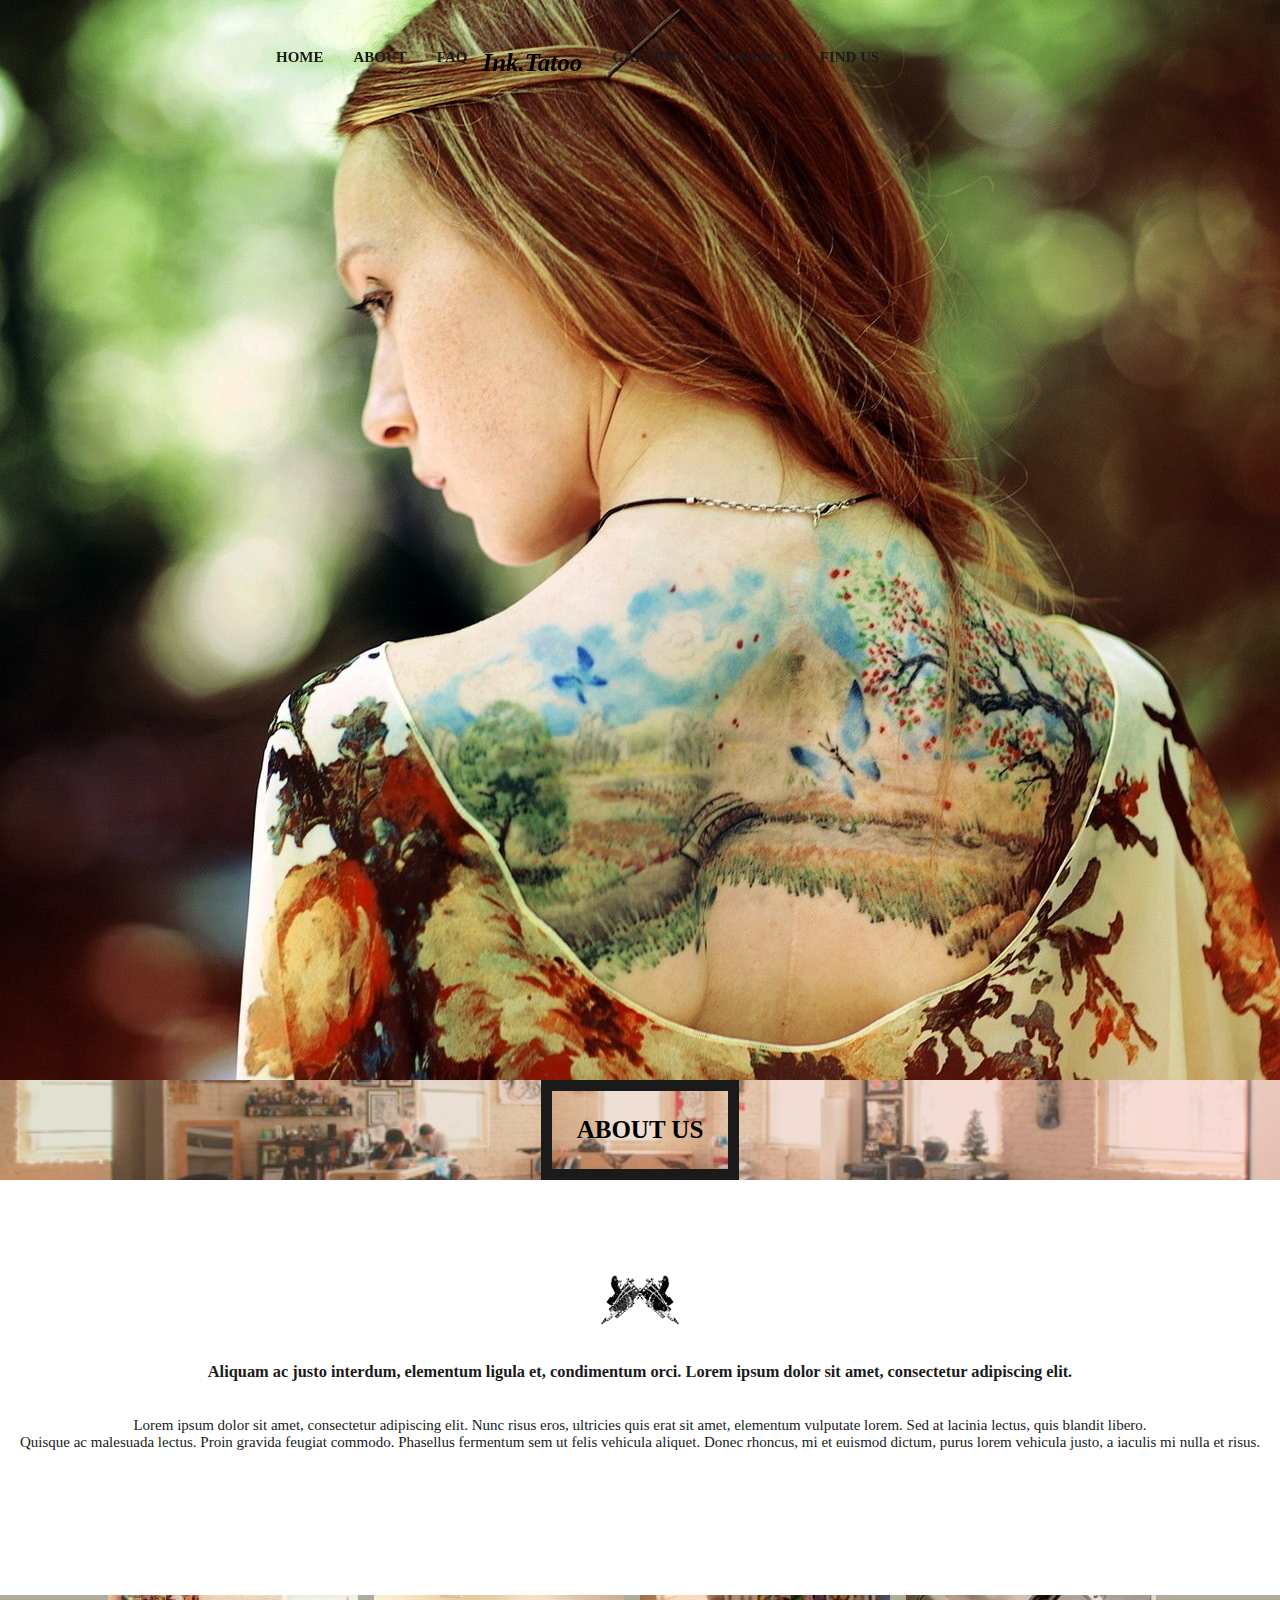
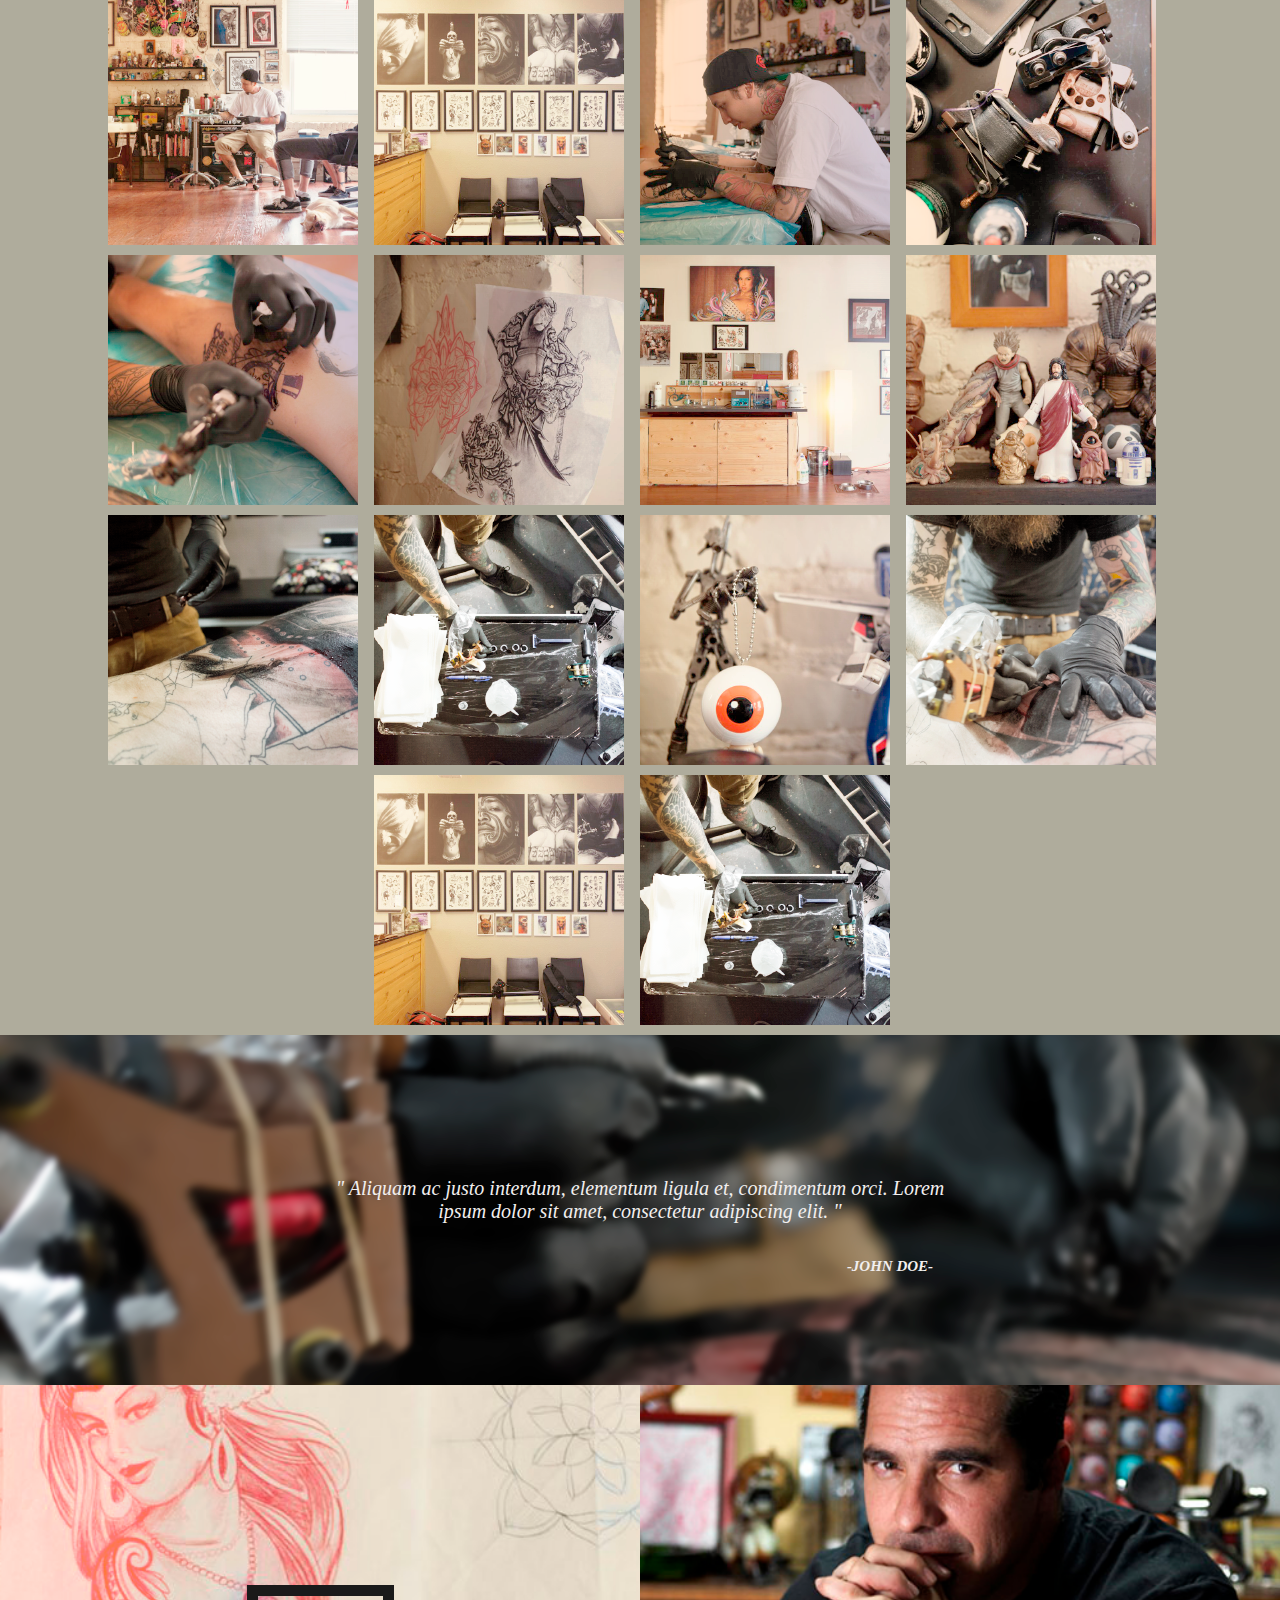
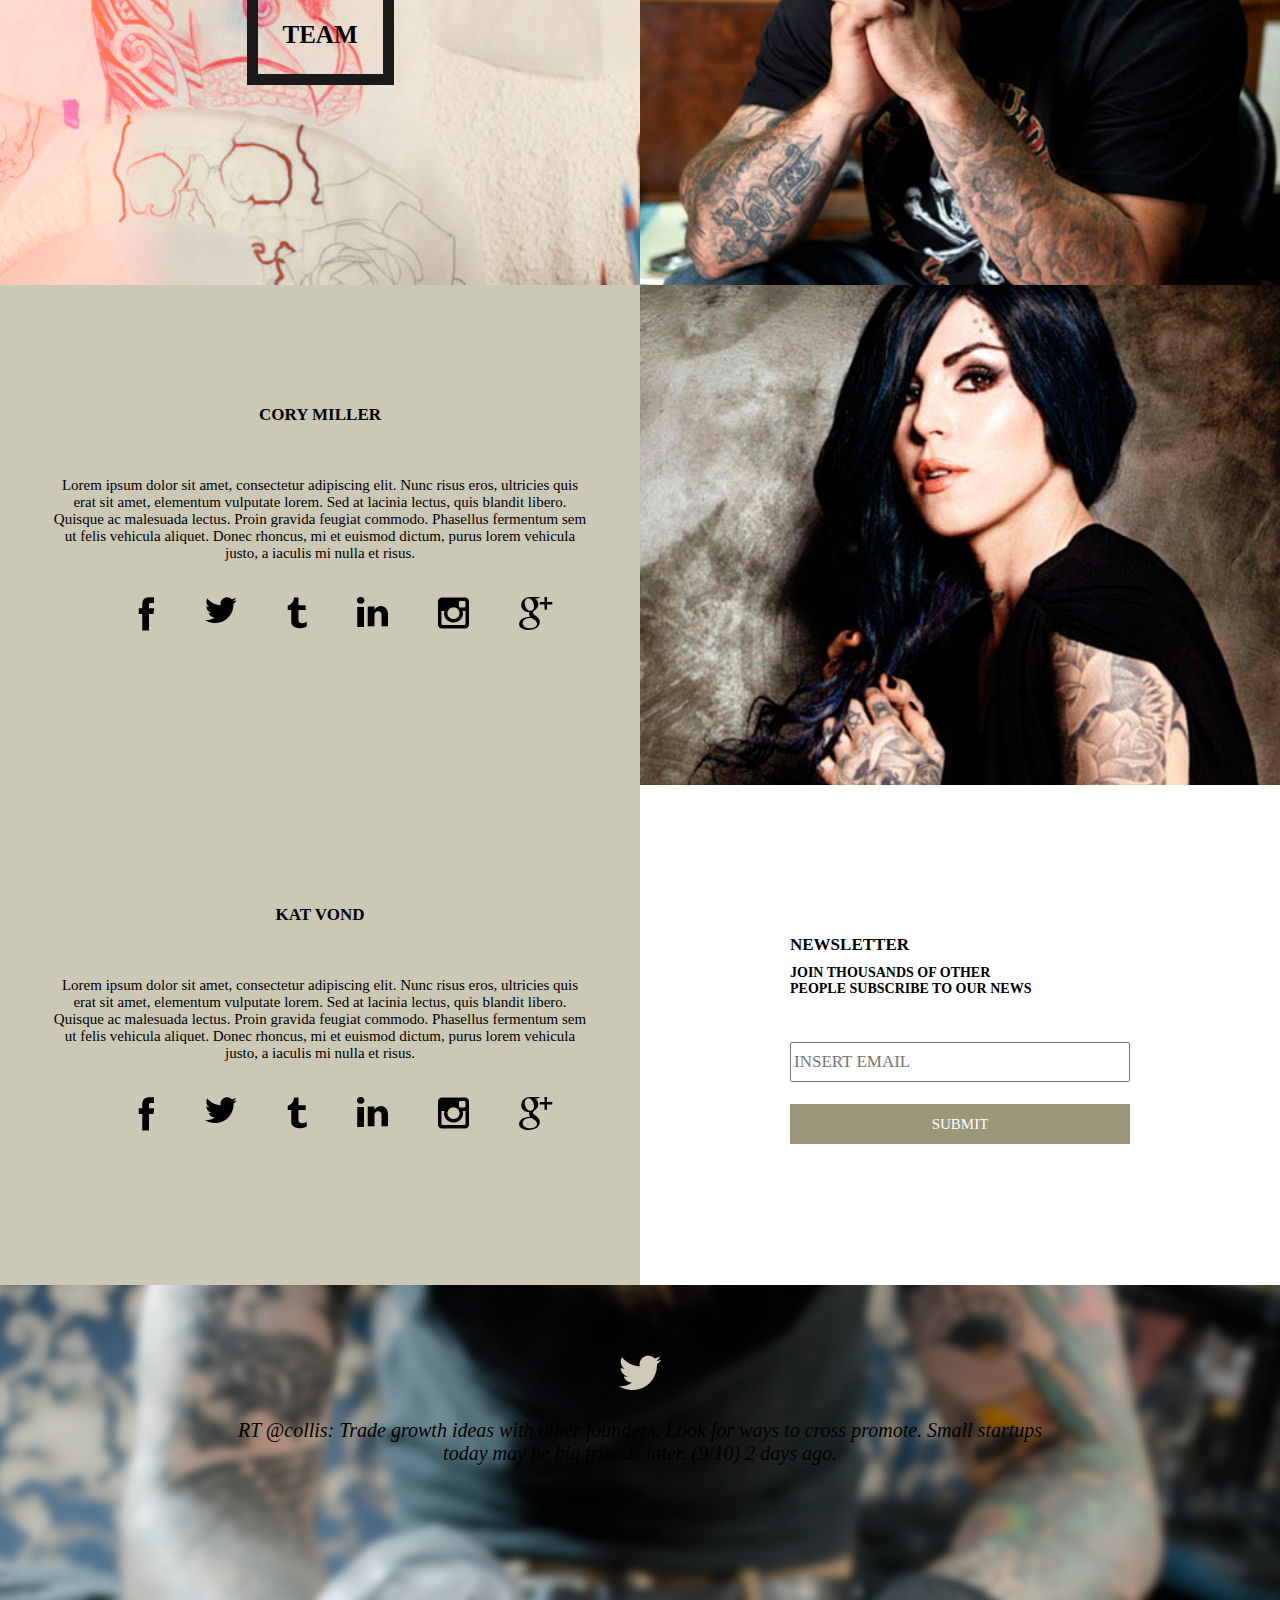
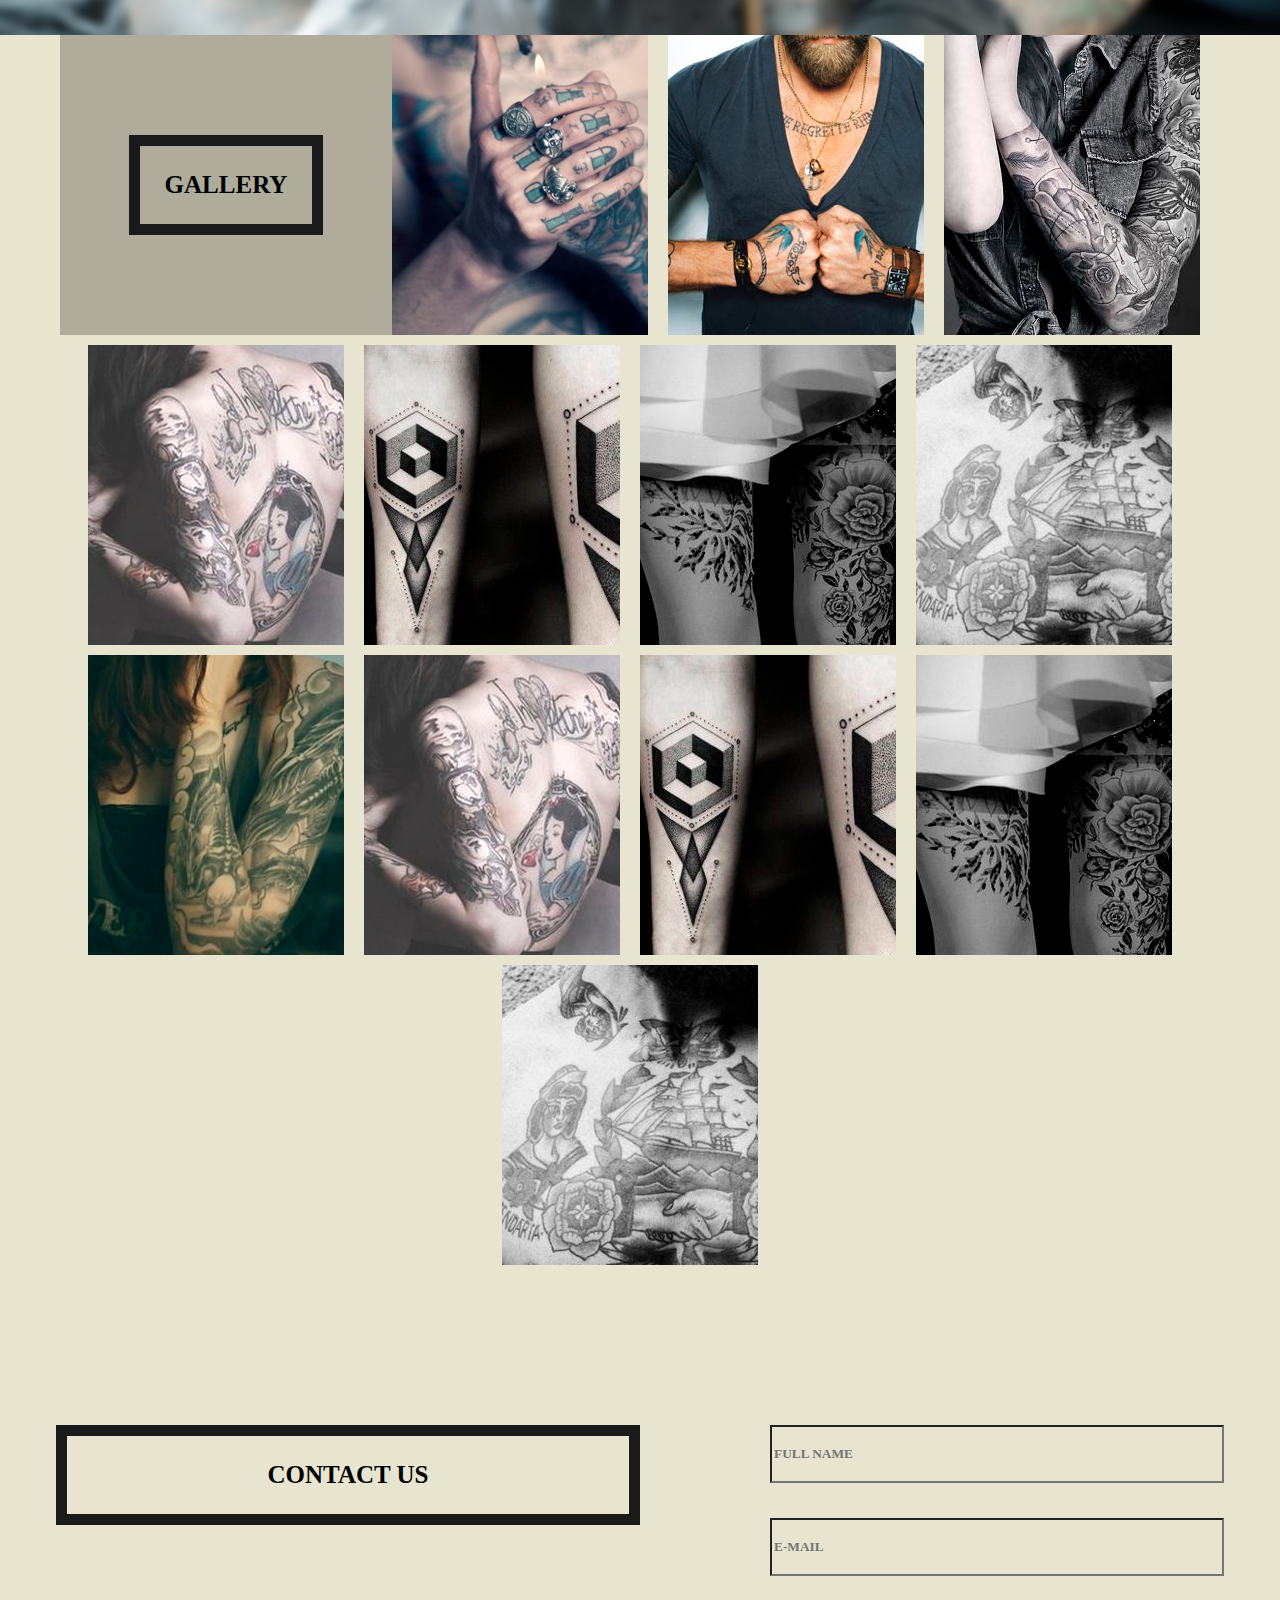
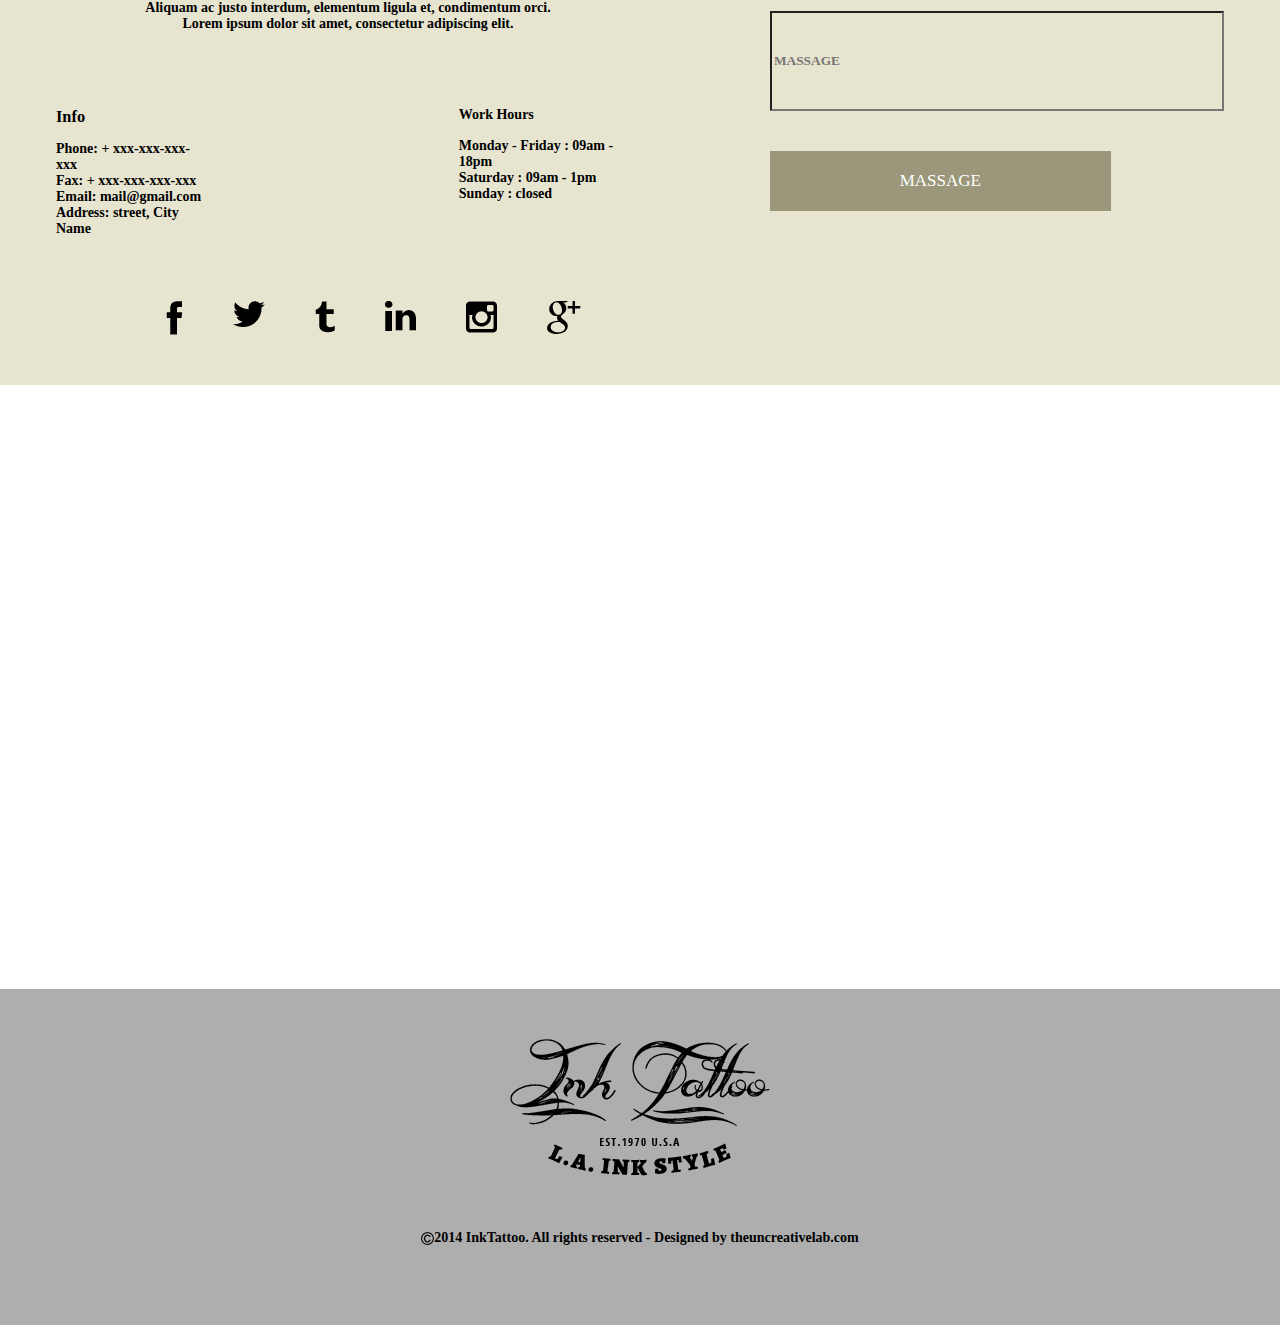
==== commit 44feaf34: "Add files via upload" ====
--- a/index.html
+++ b/index.html
@@ -19,7 +19,7 @@
                     <li><a data-goto="#intro" class="nav__link" href="#">Home</a></li>
                     <li><a data-goto="#about" class="nav__link" href="#">About</a></li>
                     <li><a data-goto="#faq" class="nav__link" href="#">FAQ</a></li>
-                    <li><img src="img/Ink Tattoo Logo.png" class="logo__header" alt=""></li>
+                    <li><p class="logo__header">Ink.Tatoo</p></li>
                     <li><a data-goto="#mainGallery" class="nav__link" href="#">Gallery</a></li>
                     <li><a data-goto="#contact" class="nav__link" href="#">Contact</a></li>
                     <li><a data-goto="#find" class="nav__link" href="#">Find Us</a></li>
@@ -342,7 +342,7 @@
         <div class="block__name">
             <h2 class="title__block">Team</h2>
         </div>
-        <div class="participant__teamone">
+        <div class="participant__team-one">
         </div>
         <div class="team__item">
             <div class="team__name">Cory Miller</div>
@@ -369,7 +369,7 @@
                 </a>
             </div>
         </div>
-        <div class="participant__teamtwo">
+        <div class="participant__team-two">
         </div>
         <div class="team__item">
             <div class="team__name">kat Vond</div>
--- a/css/style.css
+++ b/css/style.css
@@ -43,10 +43,12 @@
     display: flex;
     padding: 35px 15px;
     justify-content: space-between;
+    white-space: nowrap
 }
 
 .header.gray {
-    background-color: rgb(174, 174, 174);
+    background-color: rgb(204, 200, 182);
+    
 }
 
 .ink__logo {
@@ -67,9 +69,18 @@
     margin: 90px 0 0 30px;
     font-family: 'Times New Roman';
     font-size: 15px;
+    font-weight: 900;
     text-transform: uppercase;
     text-decoration: none;
     color: rgb(26, 26, 26);
+}
+
+.logo__header {
+    font-size: 25px;
+    font-family: 'Times New Roman';
+    font-weight: 900;
+    font-style: italic;
+    margin-left: 15px;
 }
 
 .nav__link:hover {
@@ -210,36 +221,8 @@
 ==================================================*/
 
 .slider {
-    max-width: 800px;
-}
-
-.slider__items {
-    counter-reset: slide;
-}
-
-.slider__item {
-    position: relative;
-    counter-increment: slide;
-}
-
-.slider__item::after {
-    content: counter(slide);
-    position: absolute;
-    top: 10px;
-    right: 20px;
-    color: #fff;
-    font-style: italic;
-    font-size: 32px;
-    font-weight: bold;
-}
-
-.img-fluid {
-    display: inline-block;
-    height: auto;
     max-width: 100%;
 }
-
-
 .testimonals {
     width: 100%;
     height: 350px;
@@ -285,7 +268,7 @@
     background-size: cover;
 }
 
-.participant__teamone {
+.participant__team-one {
     width: 33%;
     background: url('../img/CoryImg.png') center  no-repeat;
     background-size: cover;
@@ -318,6 +301,14 @@
     
 }
 
+.team__social {
+    transition: 1s; 
+}
+
+.team__social:hover {
+    transform: scale(1.2); 
+}
+
 .facebook {
     margin-left: 50px;
 }
@@ -342,7 +333,7 @@
     margin-left: 50px;
 }
 
-.participant__teamtwo {
+.participant__team-two {
     width: 33%;
     height: 500px;
     background: url('../img/KatIMG.png')   no-repeat;
@@ -375,7 +366,7 @@
 }
 
 .form__submit {
-    width: 300px;
+    width: 100%;
     height: 105px;
 }
 
@@ -398,6 +389,10 @@
     color: rgb(255, 255, 255);
     font-family: 'Times New Roman', Times, serif;
     font-size: 15px;
+}
+
+.submit__button:hover {
+    background-color: rgb(156, 150, 89);
 }
 
 /* Comments 
@@ -593,7 +588,7 @@
 }
 
 .button__massage:hover {
-    background-color: rgb(27, 112, 6);
+    background-color: rgb(156, 150, 89);
 }
 
 /* Footer
@@ -673,7 +668,7 @@
     width: 50%;
 }
 
-.participant__teamone {
+.participant__team-one {
     width: 50%;
 }
 
@@ -682,7 +677,7 @@
     height: 500px;
 }
 
-.participant__teamtwo {
+.participant__team-two {
     width: 50%;
 }
 
@@ -877,7 +872,7 @@
     width: 100%;
 }
 
-.participant__teamone {
+.participant__team-one {
     width: 100%;
     height: 500px;
 }
@@ -887,7 +882,7 @@
     height: 500px;
 }
 
-.participant__teamtwo {
+.participant__team-two {
     width: 100%;
 }
 
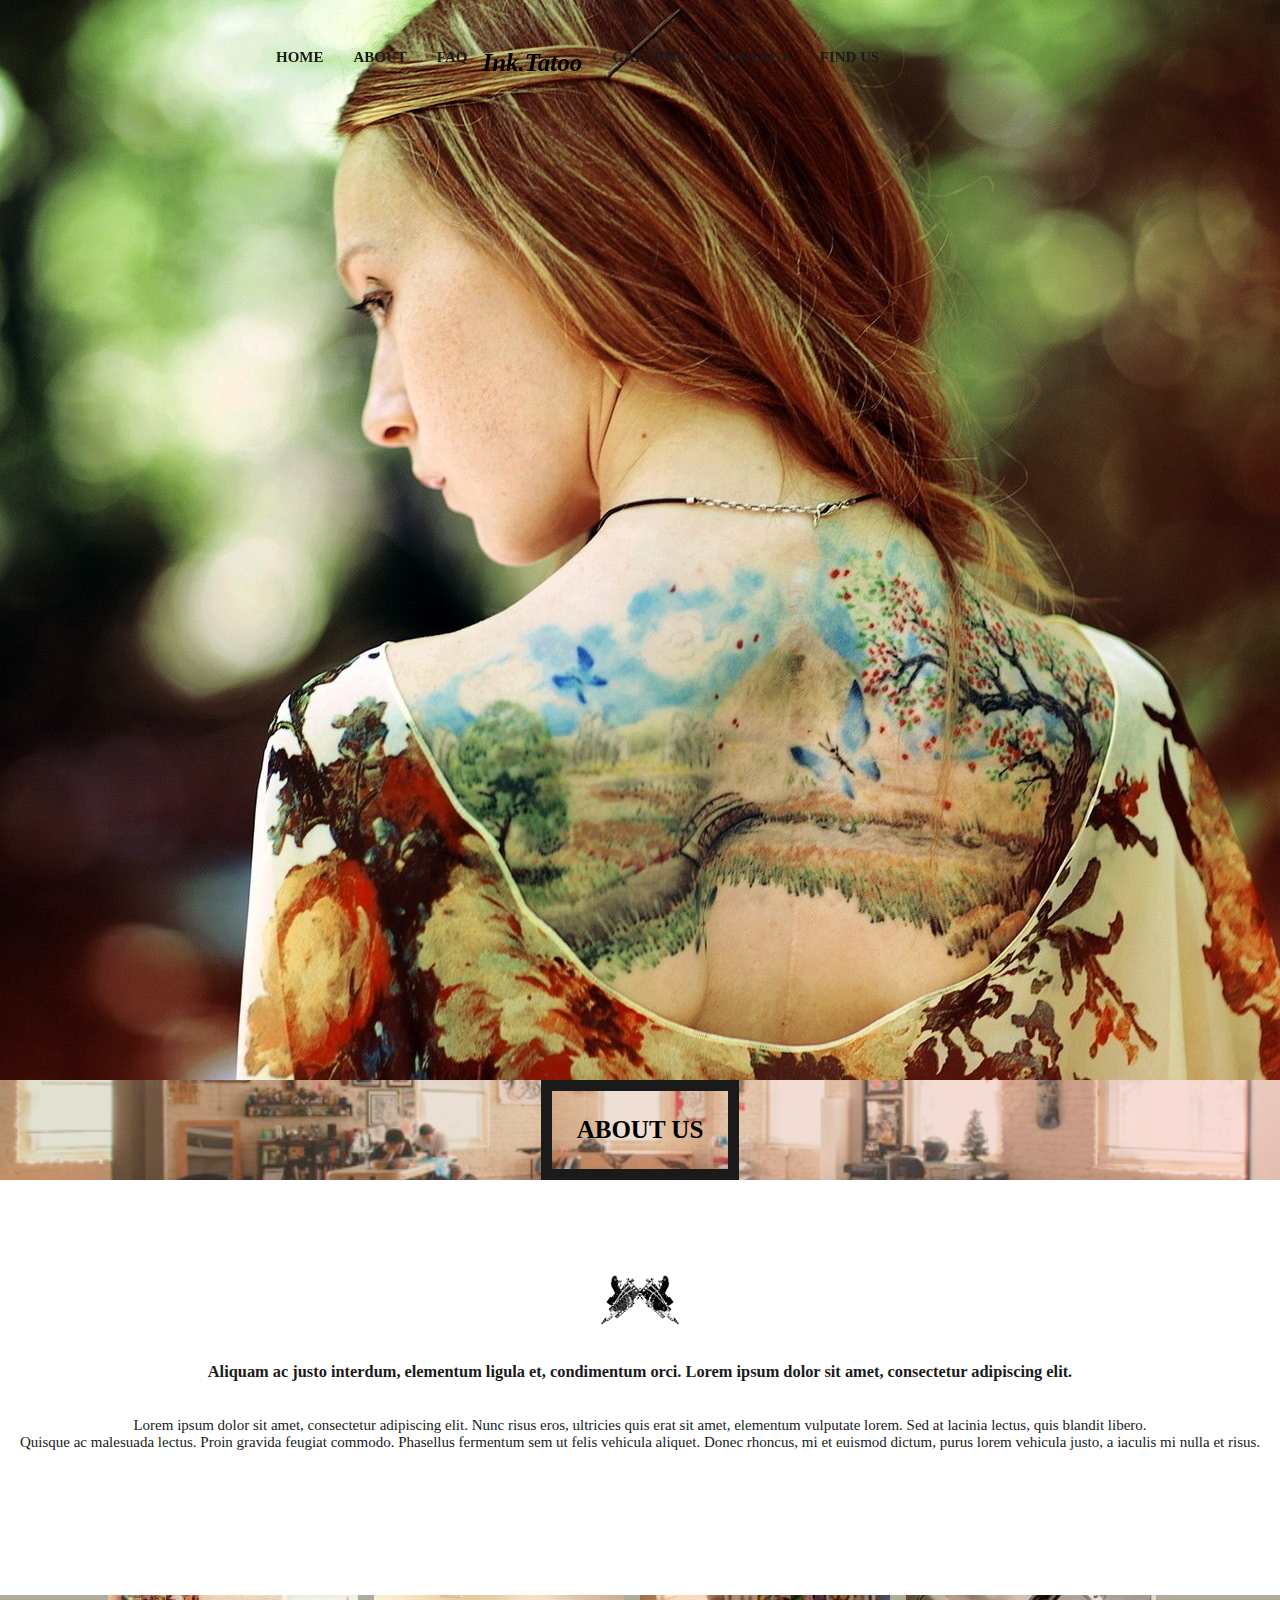
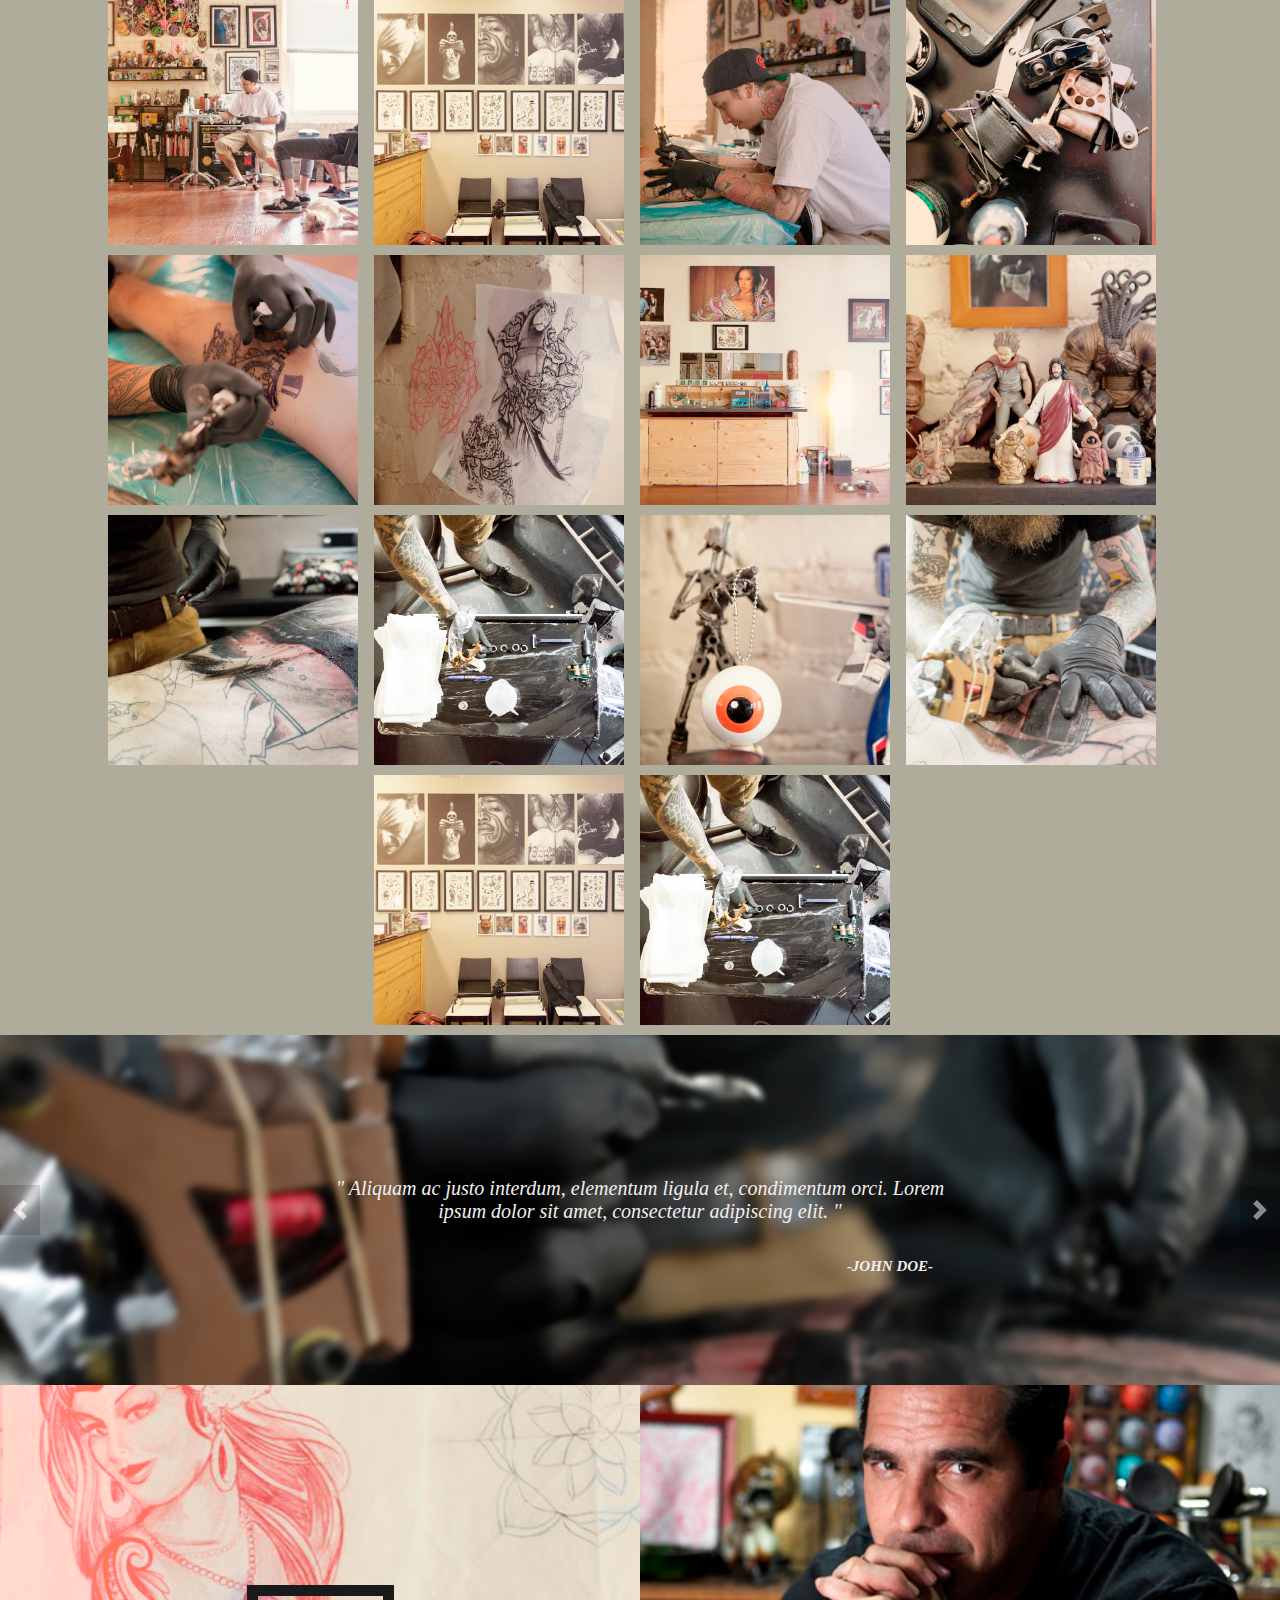
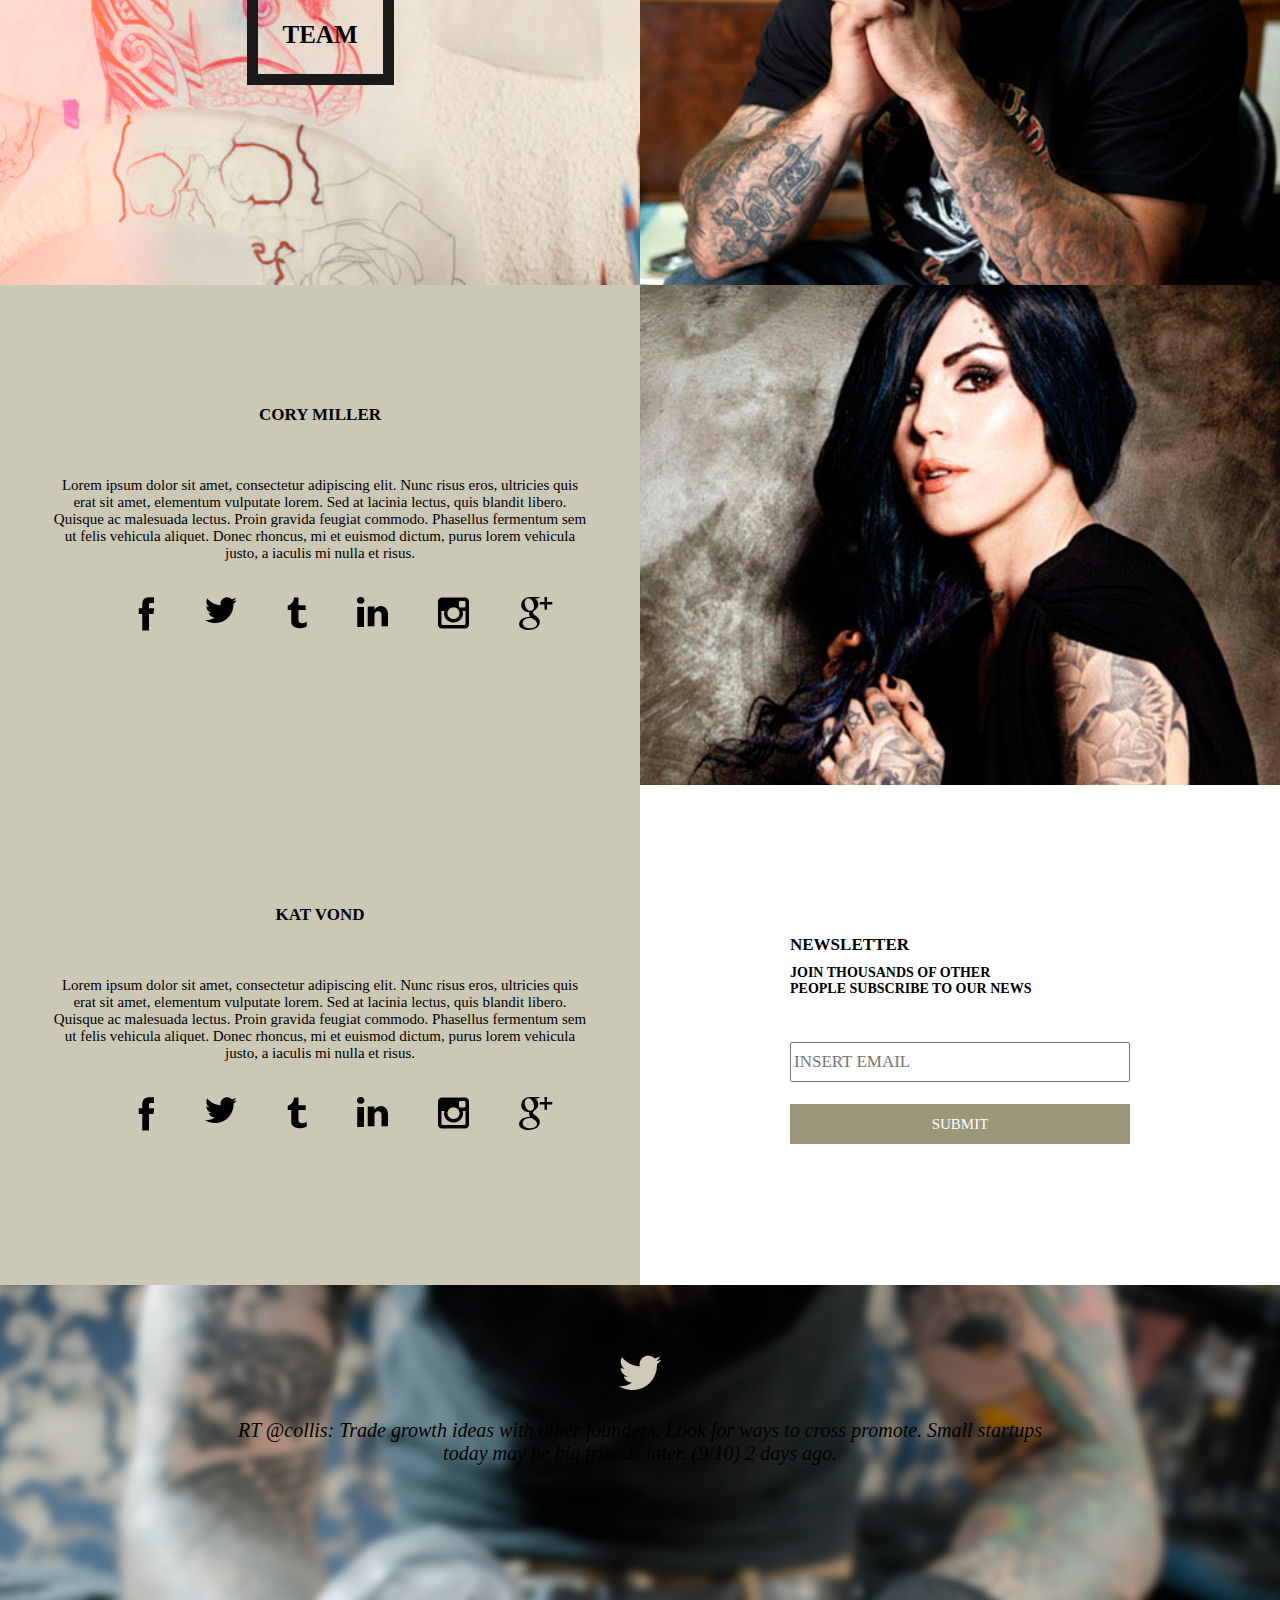
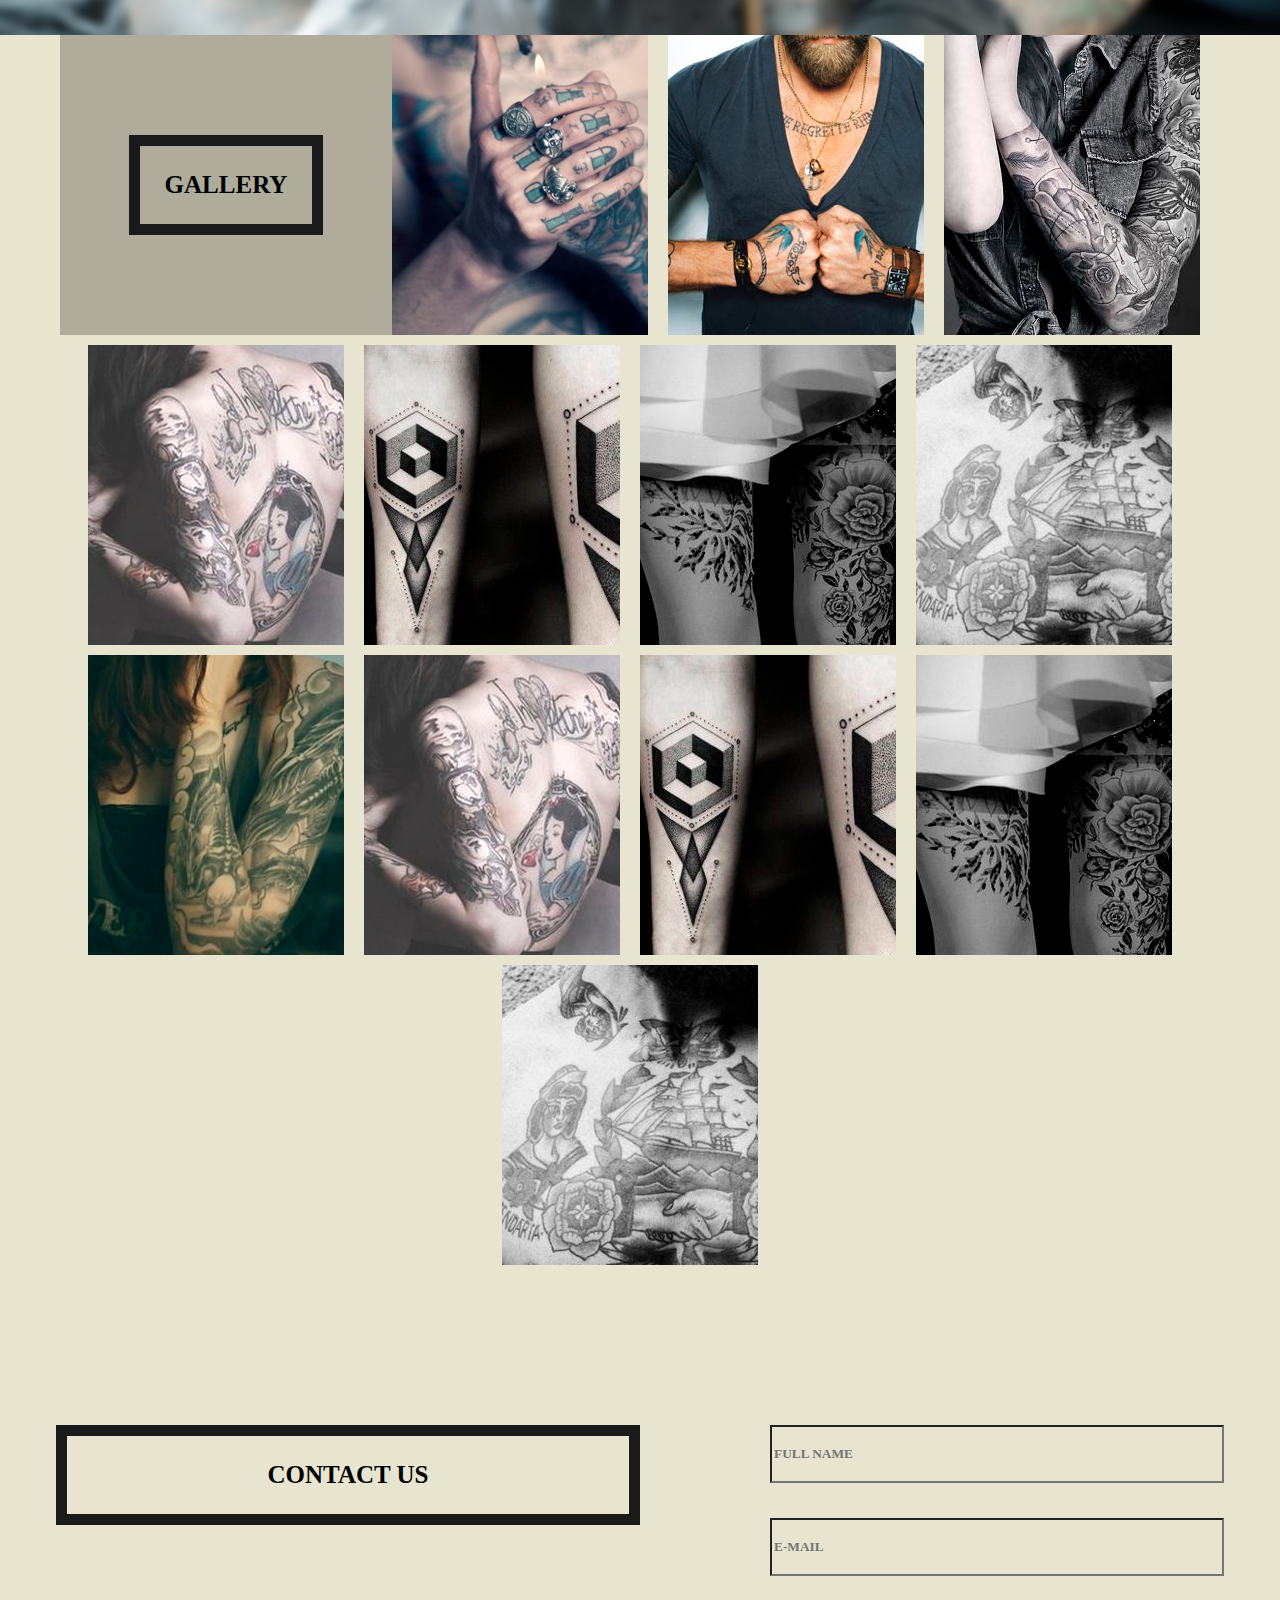
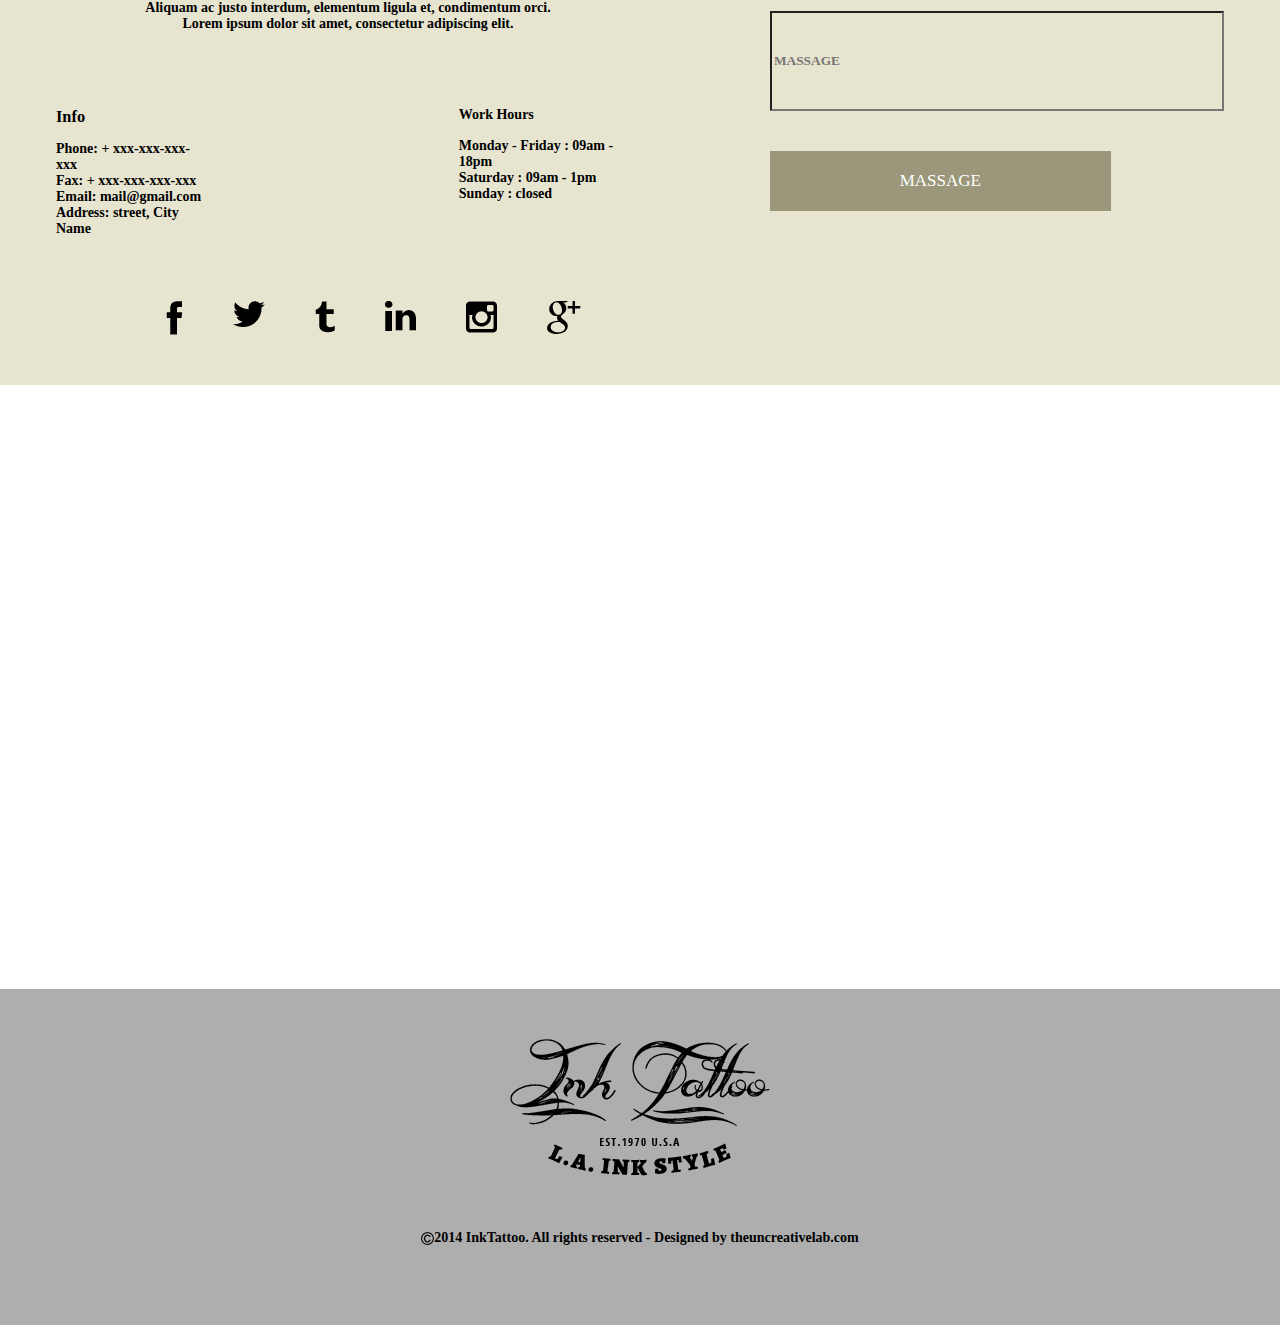
==== commit 0a080ec9: "Add files via upload" ====
--- a/index.html
+++ b/index.html
@@ -1,5 +1,5 @@
 <!DOCTYPE html>
-<html>
+<html lang="en">
 <head>
     <meta charset="utf-8">
     <link rel="stylesheet" href="css/style.css">
@@ -297,7 +297,7 @@
 <div class="slider">
     <div class="slider__wrapper">
       <div class="slider__items">
-        <div class="slider__item">
+        <div class="slider__item" width="100%">
             <div class="testimonals">
                 <div class="teastimonials__inner">
                     <p class="tesimonials__text">" Aliquam ac justo interdum, elementum ligula et, condimentum orci. Lorem <br> ipsum dolor sit amet, consectetur adipiscing elit. "</p>
@@ -305,7 +305,7 @@
                 </div>
             </div>
         </div>
-        <div class="slider__item">
+        <div class="slider__item" width="100%">
             <div class="testimonals">
                 <div class="teastimonials__inner">
                     <p class="tesimonials__text">" Aliquam ac justo interdum, elementum ligula et, condimentum orci. Lorem <br> ipsum dolor sit amet, consectetur adipiscing elit. "</p>
@@ -313,7 +313,7 @@
                 </div>
             </div>
         </div>
-        <div class="slider__item">
+        <div class="slider__item" width="100%">
             <div class="testimonals">
                 <div class="teastimonials__inner">
                     <p class="tesimonials__text">" Aliquam ac justo interdum, elementum ligula et, condimentum orci. Lorem <br> ipsum dolor sit amet, consectetur adipiscing elit. "</p>
@@ -321,7 +321,7 @@
                 </div>
             </div>
         </div>
-        <div class="slider__item">
+        <div class="slider__item" width="100%">
             <div class="testimonals">
                 <div class="teastimonials__inner">
                     <p class="tesimonials__text">" Aliquam ac justo interdum, elementum ligula et, condimentum orci. Lorem <br> ipsum dolor sit amet, consectetur adipiscing elit. "</p>
@@ -715,7 +715,7 @@
     </div>
 </footer>
 
-<script src="JS/simple-adaptive-slider.min.js"></script>
-<script src="JS/main.js"></script>
+<script src="js/main.js"></script>
+<script src="js/simple-adaptive-slider.min.js"></script>
 </body>
 </html>--- a/css/style.css
+++ b/css/style.css
@@ -389,6 +389,7 @@
     color: rgb(255, 255, 255);
     font-family: 'Times New Roman', Times, serif;
     font-size: 15px;
+    cursor: pointer;
 }
 
 .submit__button:hover {
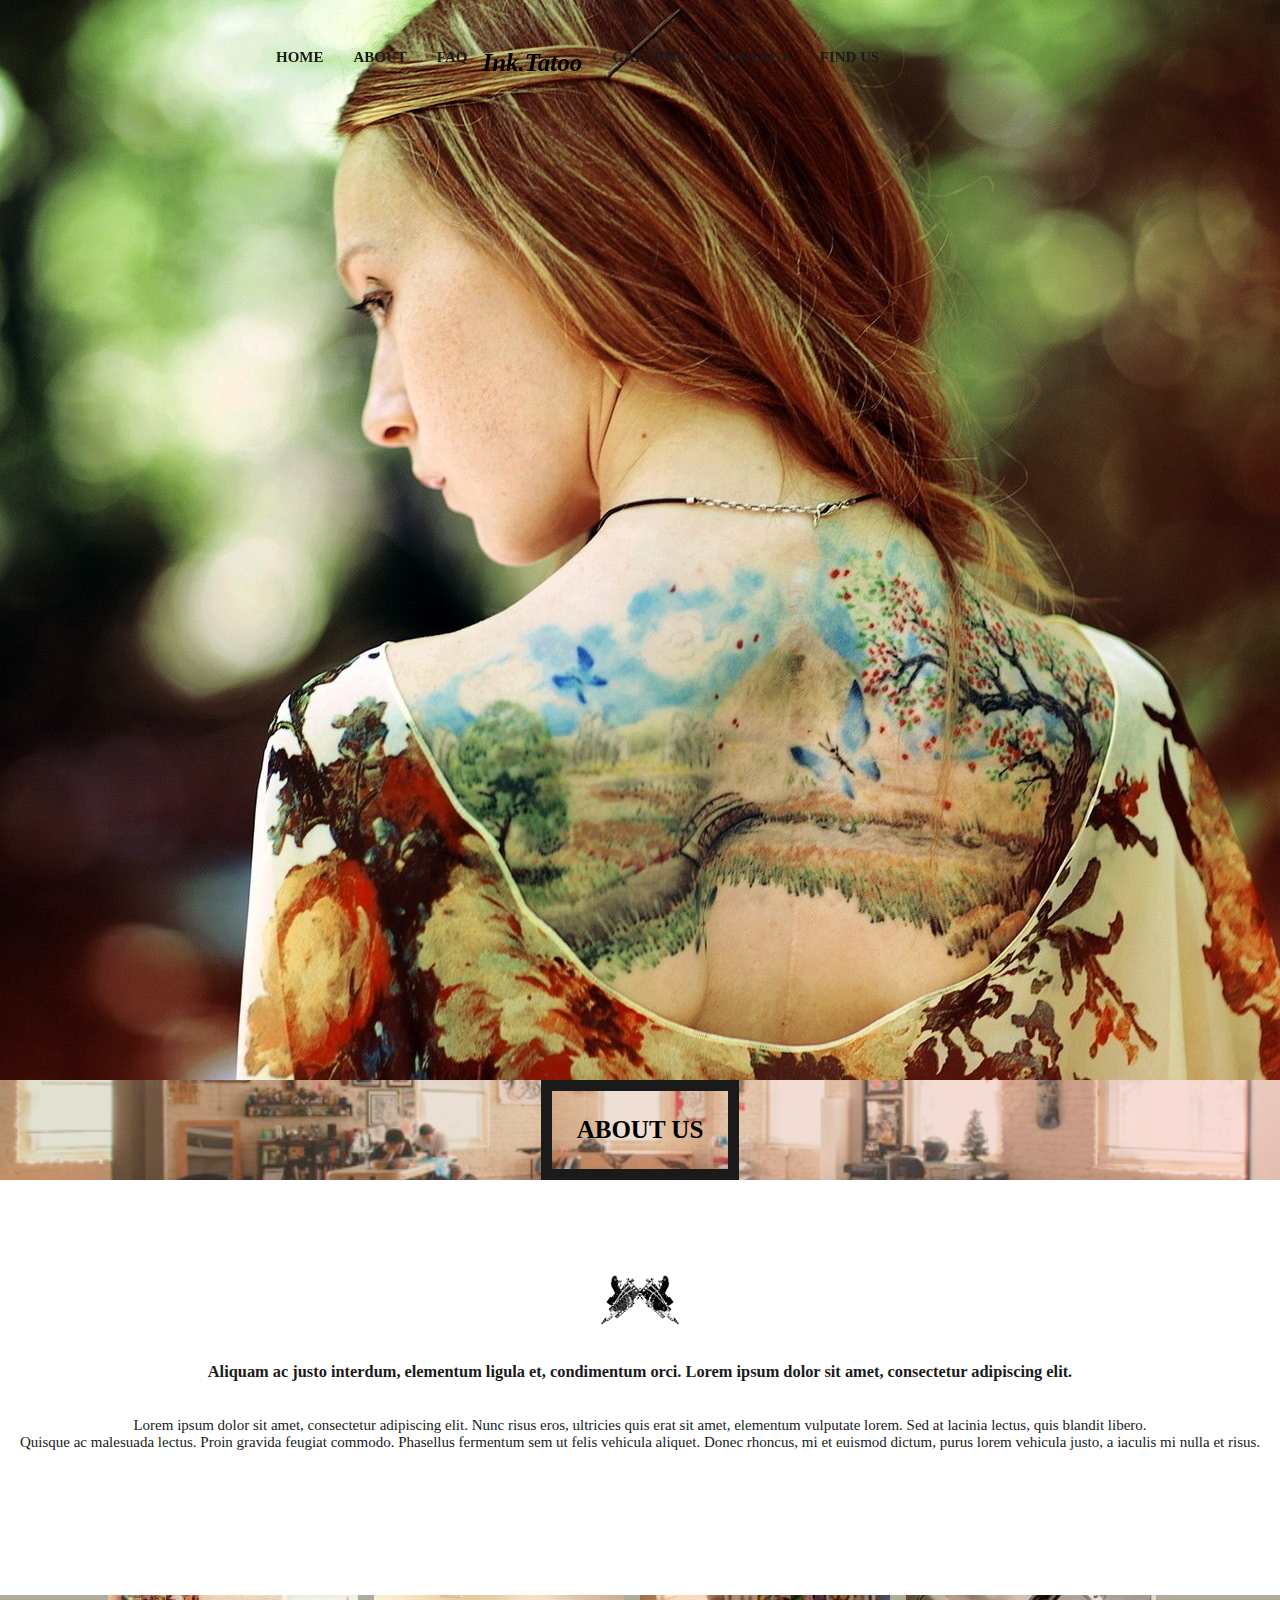
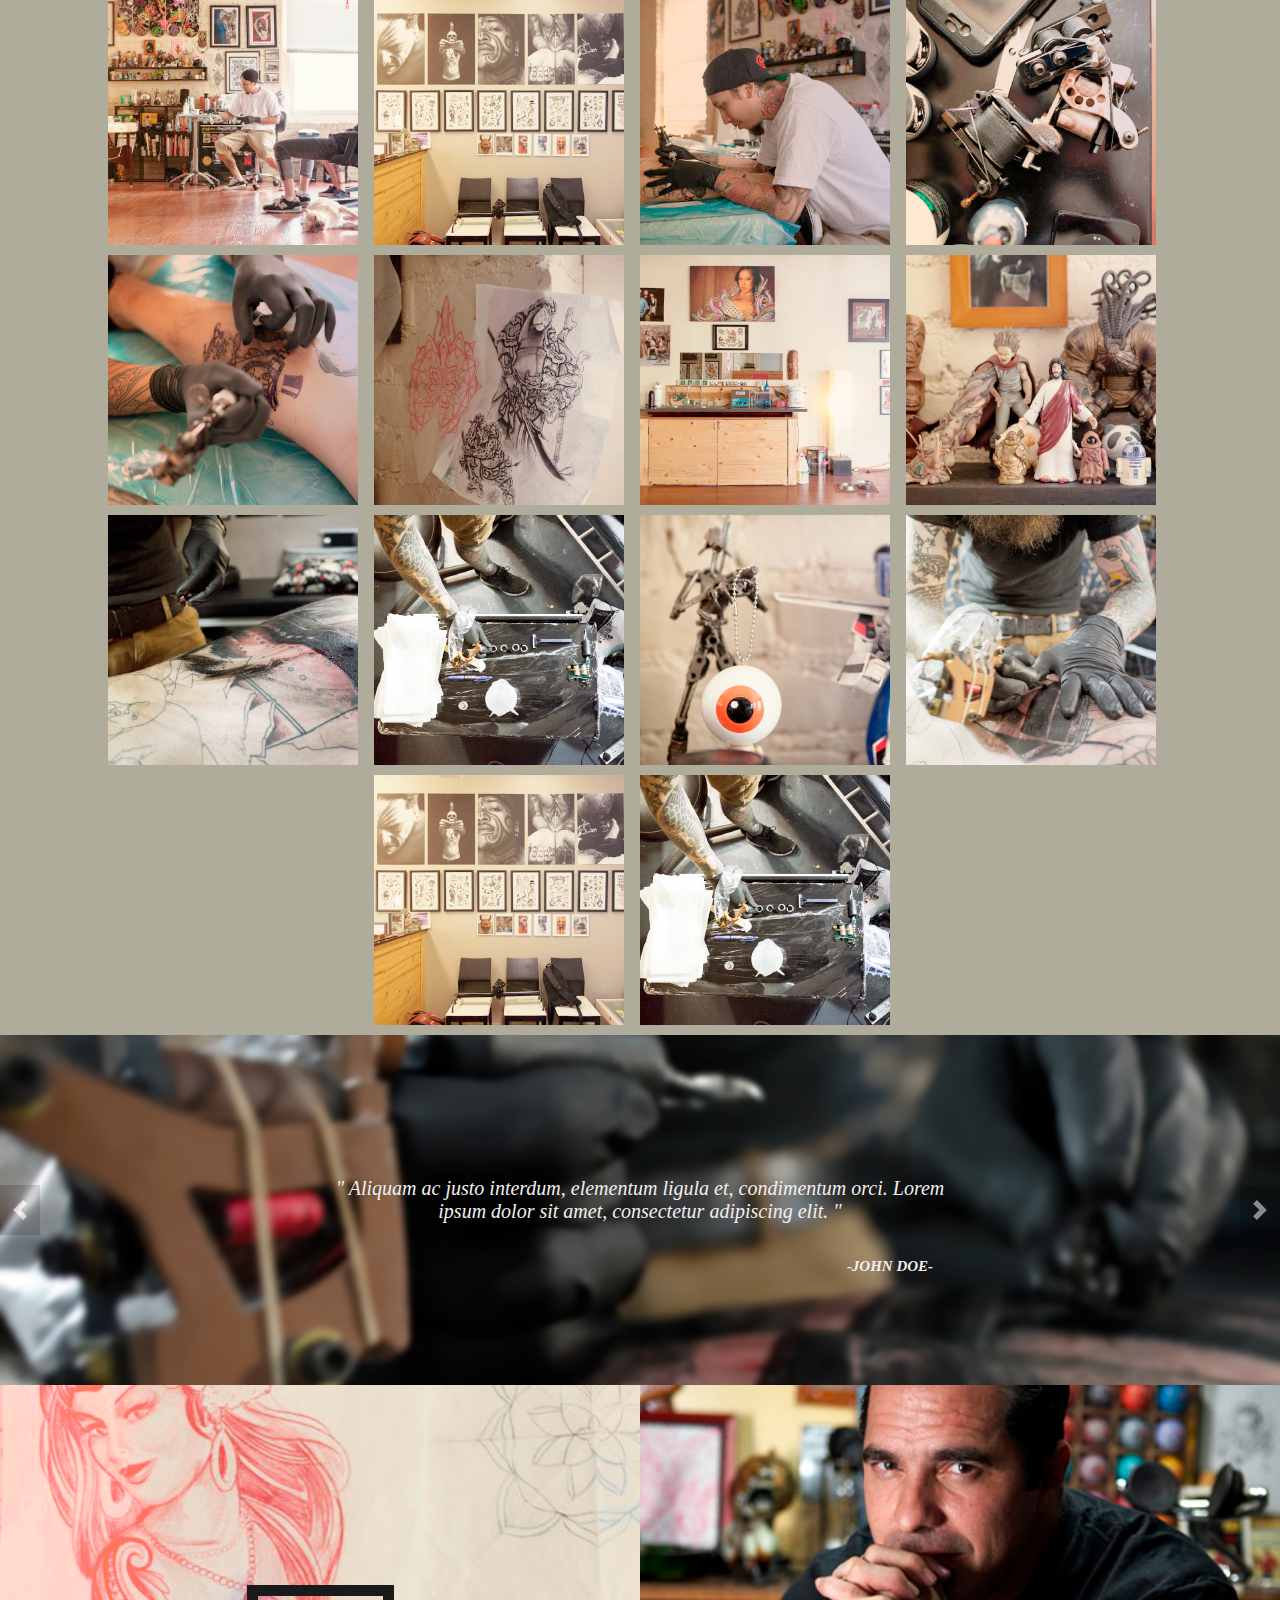
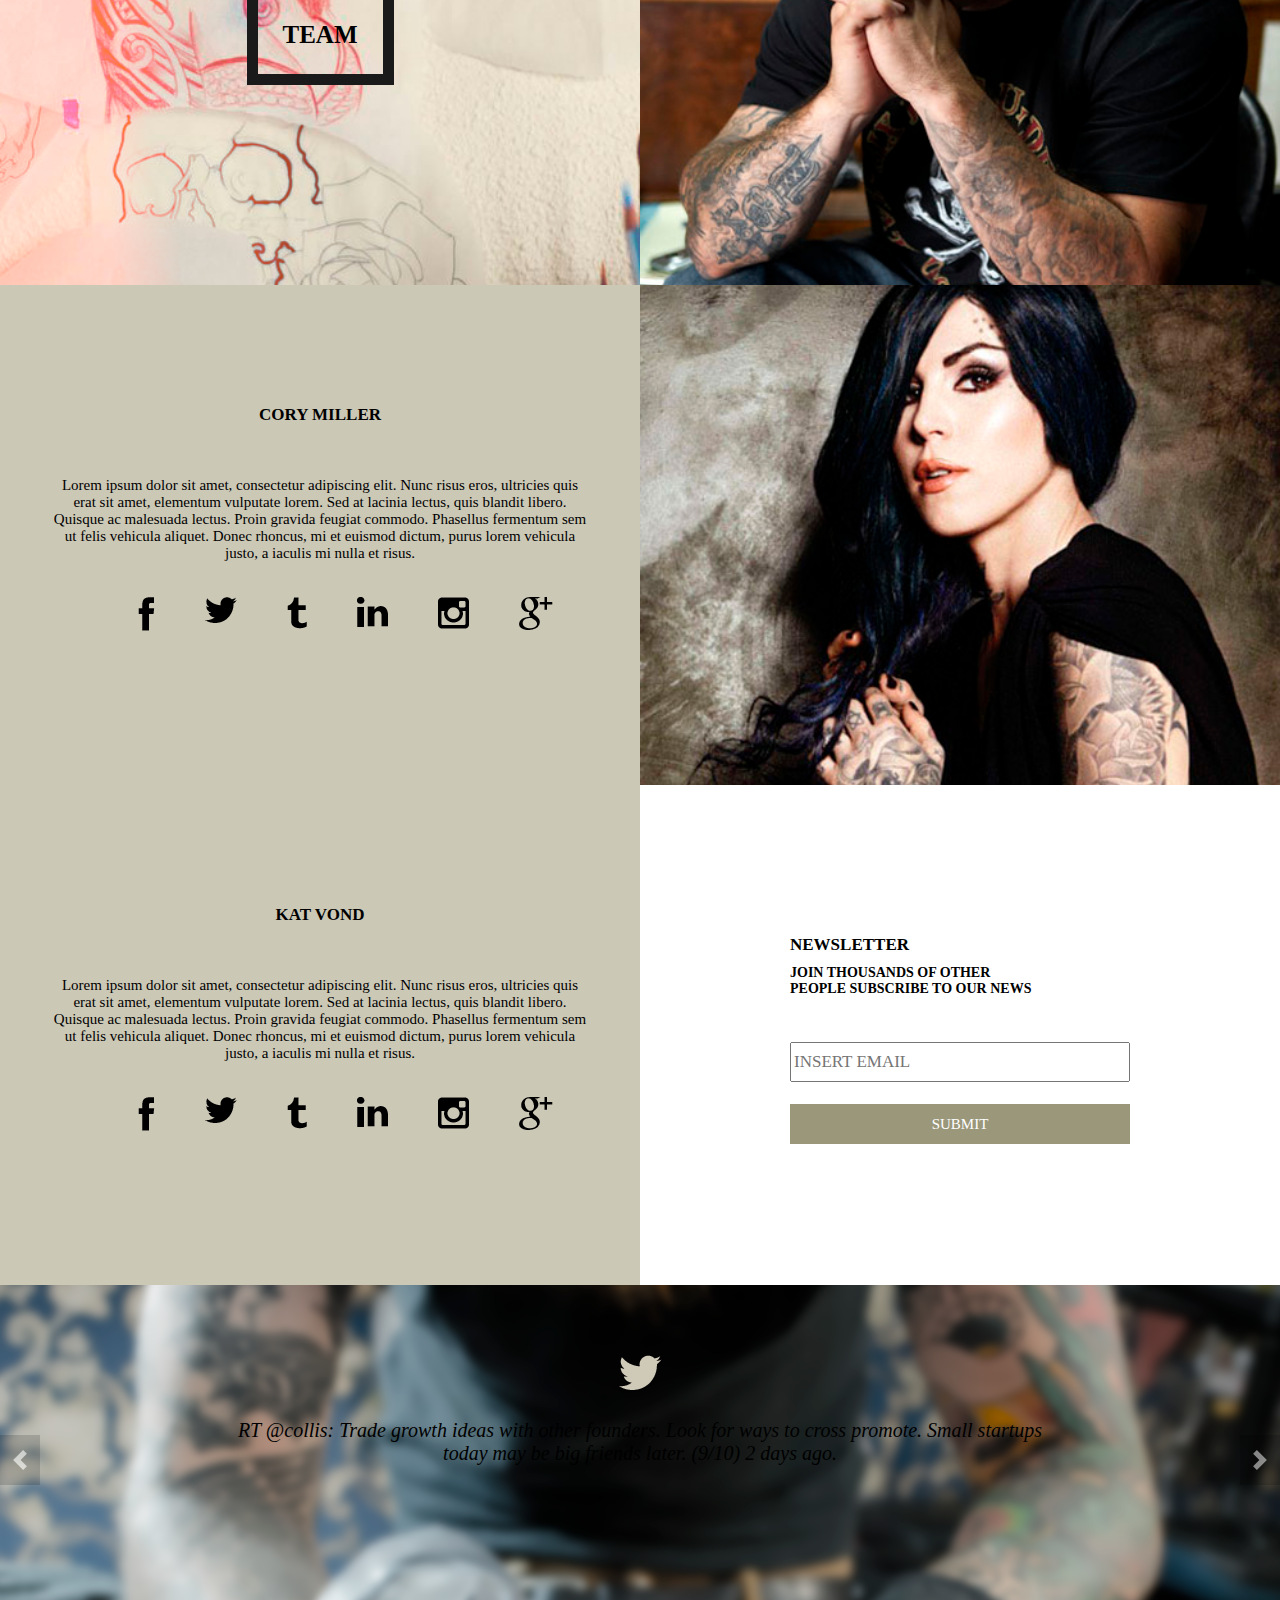
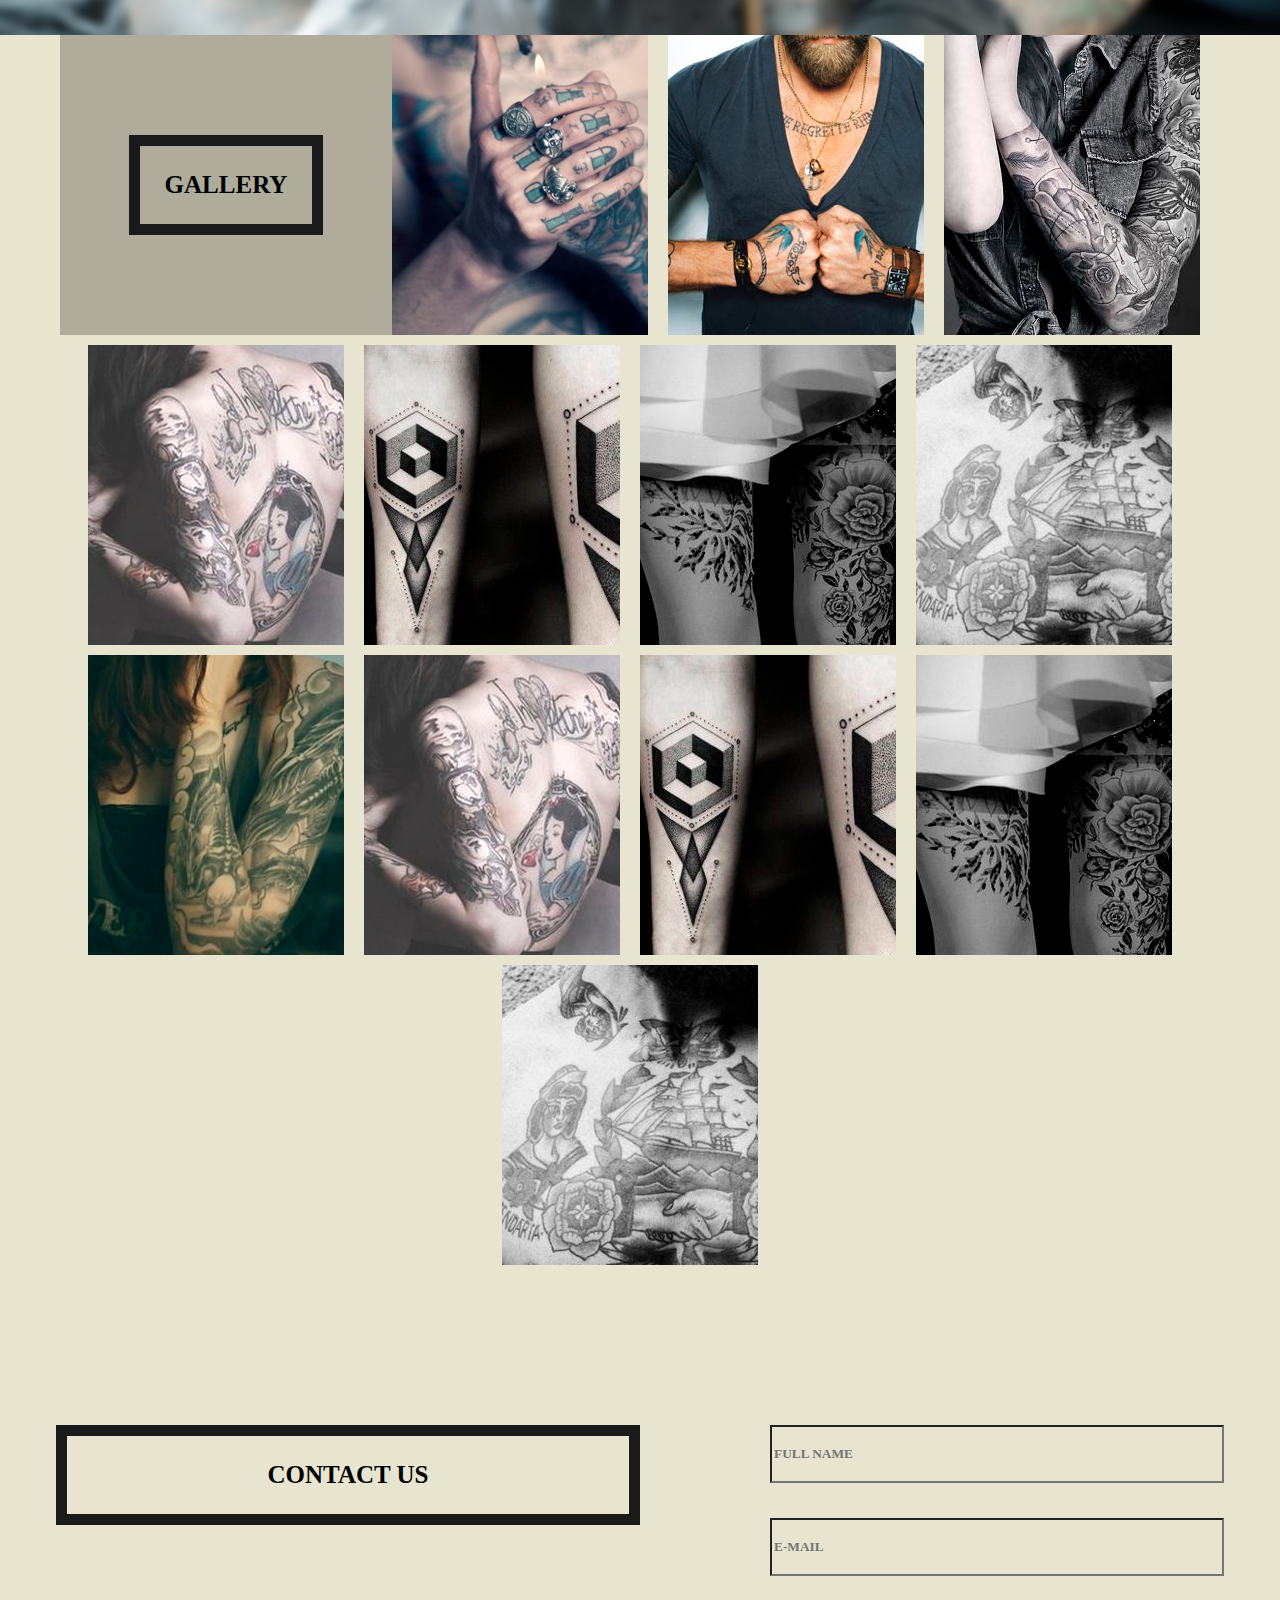
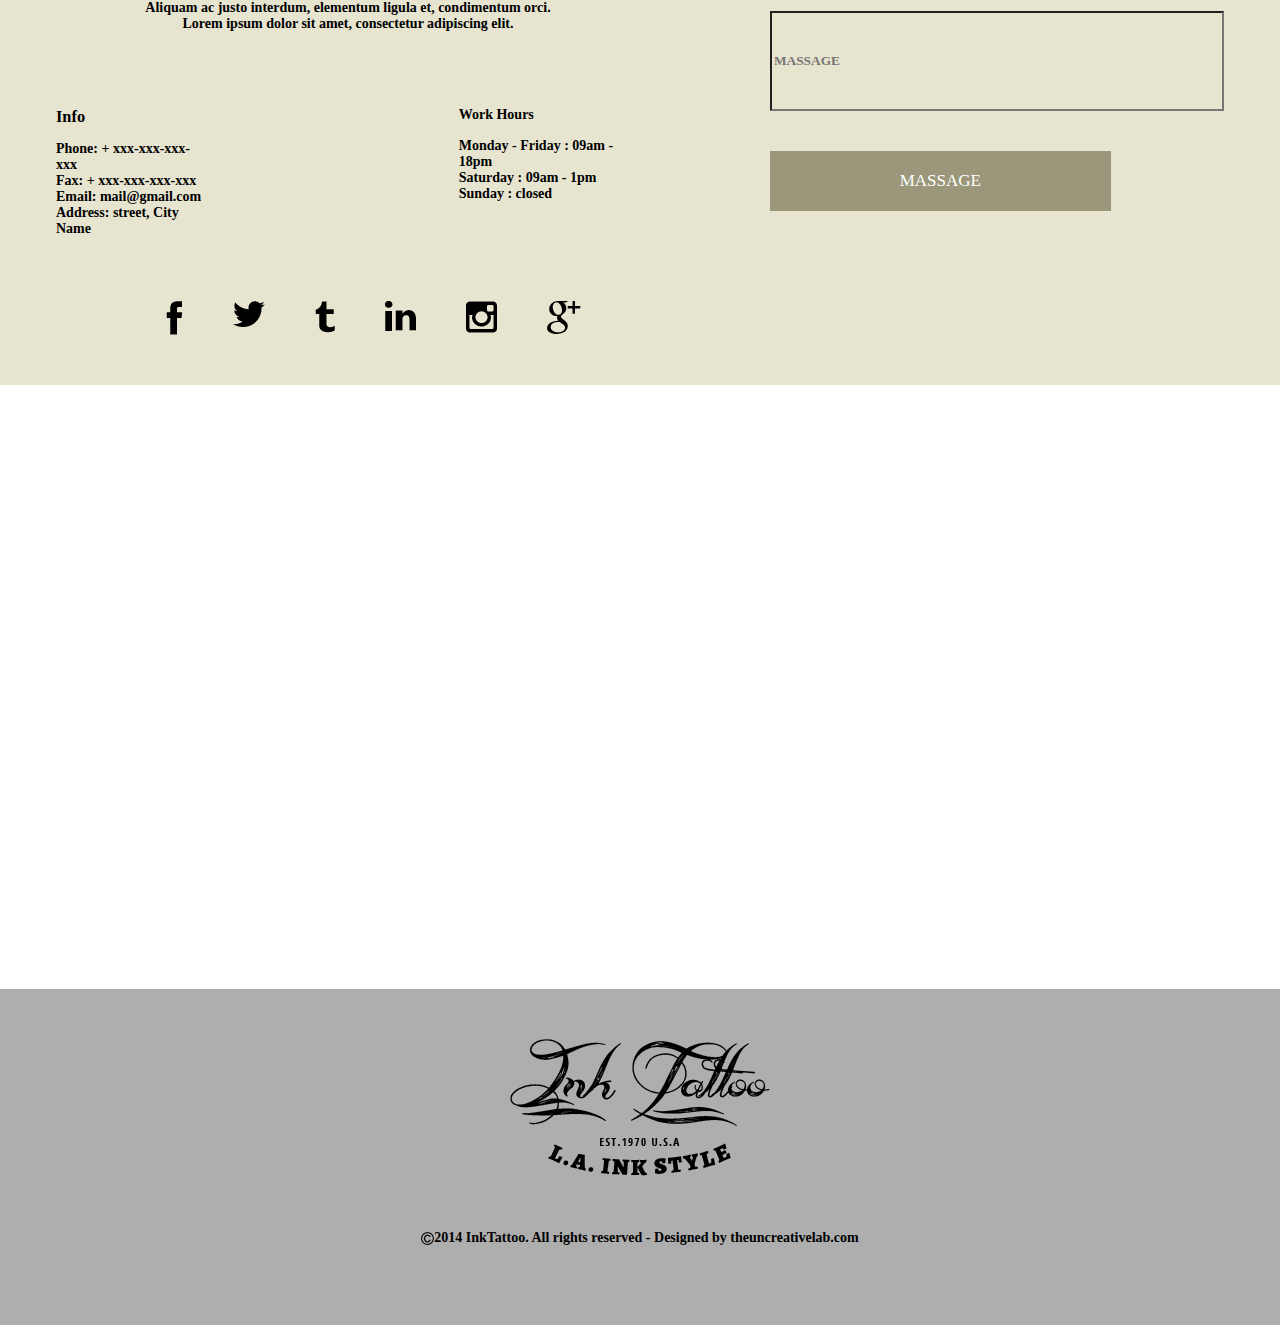
==== commit b7e86e49: "Add files via upload" ====
--- a/index.html
+++ b/index.html
@@ -37,7 +37,6 @@
 <!--About-->
 
 <div class="about" id="about">
-    
         <div class="about__inner">
             <h2 class="title__block">About Us</h2>
         </div>
@@ -294,7 +293,7 @@
 
 <!--Testimonials-slider-->
 
-<div class="slider">
+<div class="slider" id="slider-1">
     <div class="slider__wrapper">
       <div class="slider__items">
         <div class="slider__item" width="100%">
@@ -411,19 +410,57 @@
     </div><!--/Team__Inner-->
 </div><!--/team-->
 
-<!--Twitter Comment-->
-
-<div class="comments">
-    <div class="comments__inner">
-        <div class="comments__social">
-            <img  class="comments__img" src="comments/twit.png"  alt="">
-        </div>
-            <p class="comments__text">RT @collis: Trade growth ideas with other founders. Look for ways to cross promote. Small startups <br> today may be big friends later. (9/10) 2 days ago.</p>
-    </div>
-</div>
-
+<!--Slider twitter comment-->
+
+<div class="slider" id="slider-2">
+    <div class="slider__wrapper">
+      <div class="slider__items">
+        <div class="slider__item" width="100%">
+            <div class="comments">
+                <div class="comments__inner">
+                    <div class="comments__social">
+                        <img  class="comments__img" src="comments/twit.png"  alt="">
+                    </div>
+                        <p class="comments__text">RT @collis: Trade growth ideas with other founders. Look for ways to cross promote. Small startups <br> today may be big friends later. (9/10) 2 days ago.</p>
+                </div>
+            </div>
+        </div>
+        <div class="slider__item" width="100%">
+            <div class="comments">
+                <div class="comments__inner">
+                    <div class="comments__social">
+                        <img  class="comments__img" src="comments/twit.png"  alt="">
+                    </div>
+                        <p class="comments__text">RT @collis: Trade growth ideas with other founders. Look for ways to cross promote. Small startups <br> today may be big friends later. (9/10) 2 days ago.</p>
+                </div>
+            </div>
+        </div>
+        <div class="slider__item" width="100%">
+            <div class="comments">
+                <div class="comments__inner">
+                    <div class="comments__social">
+                        <img  class="comments__img" src="comments/twit.png"  alt="">
+                    </div>
+                        <p class="comments__text">RT @collis: Trade growth ideas with other founders. Look for ways to cross promote. Small startups <br> today may be big friends later. (9/10) 2 days ago.</p>
+                </div>
+            </div>
+        </div>
+        <div class="slider__item" width="100%">
+            <div class="comments">
+                <div class="comments__inner">
+                    <div class="comments__social">
+                        <img  class="comments__img" src="comments/twit.png"  alt="">
+                    </div>
+                        <p class="comments__text">RT @collis: Trade growth ideas with other founders. Look for ways to cross promote. Small startups <br> today may be big friends later. (9/10) 2 days ago.</p>
+                </div>
+            </div>
+        </div>
+      </div>
+    </div>
+    <a class="slider__control slider__control_prev" href="#" role="button" data-slide="prev"></a>
+    <a class="slider__control slider__control_next" href="#" role="button" data-slide="next"></a>
+  </div>
 <!--main gallery-->
-
 <div class="main__gallery" id="mainGallery">
     <div class="gallery-title__block">
         <h2 class="title__block">Gallery</h2>
--- a/css/style.css
+++ b/css/style.css
@@ -46,9 +46,8 @@
     white-space: nowrap
 }
 
-.header.gray {
-    background-color: rgb(204, 200, 182);
-    
+.header.yellow {
+    background-color: rgb(204, 200, 182); 
 }
 
 .ink__logo {
@@ -796,9 +795,9 @@
 
 .tatoo__nav._active {
     display: block;
-    background-color: rgb(174, 174, 174);
-    margin: 25px 20px 25px 25px;
-    width: auto;
+    background-color: rgb(204, 200, 182); 
+    margin-bottom: 25px ;
+    width: 100%;
     left: 0;
     text-align: center;
     z-index: 1;
@@ -808,7 +807,7 @@
     display: flex;
     flex-direction: column;
     text-align: center;
-    font-size: 25px;
+    font-size: 40px;
     padding: 0 50px;
 }
 
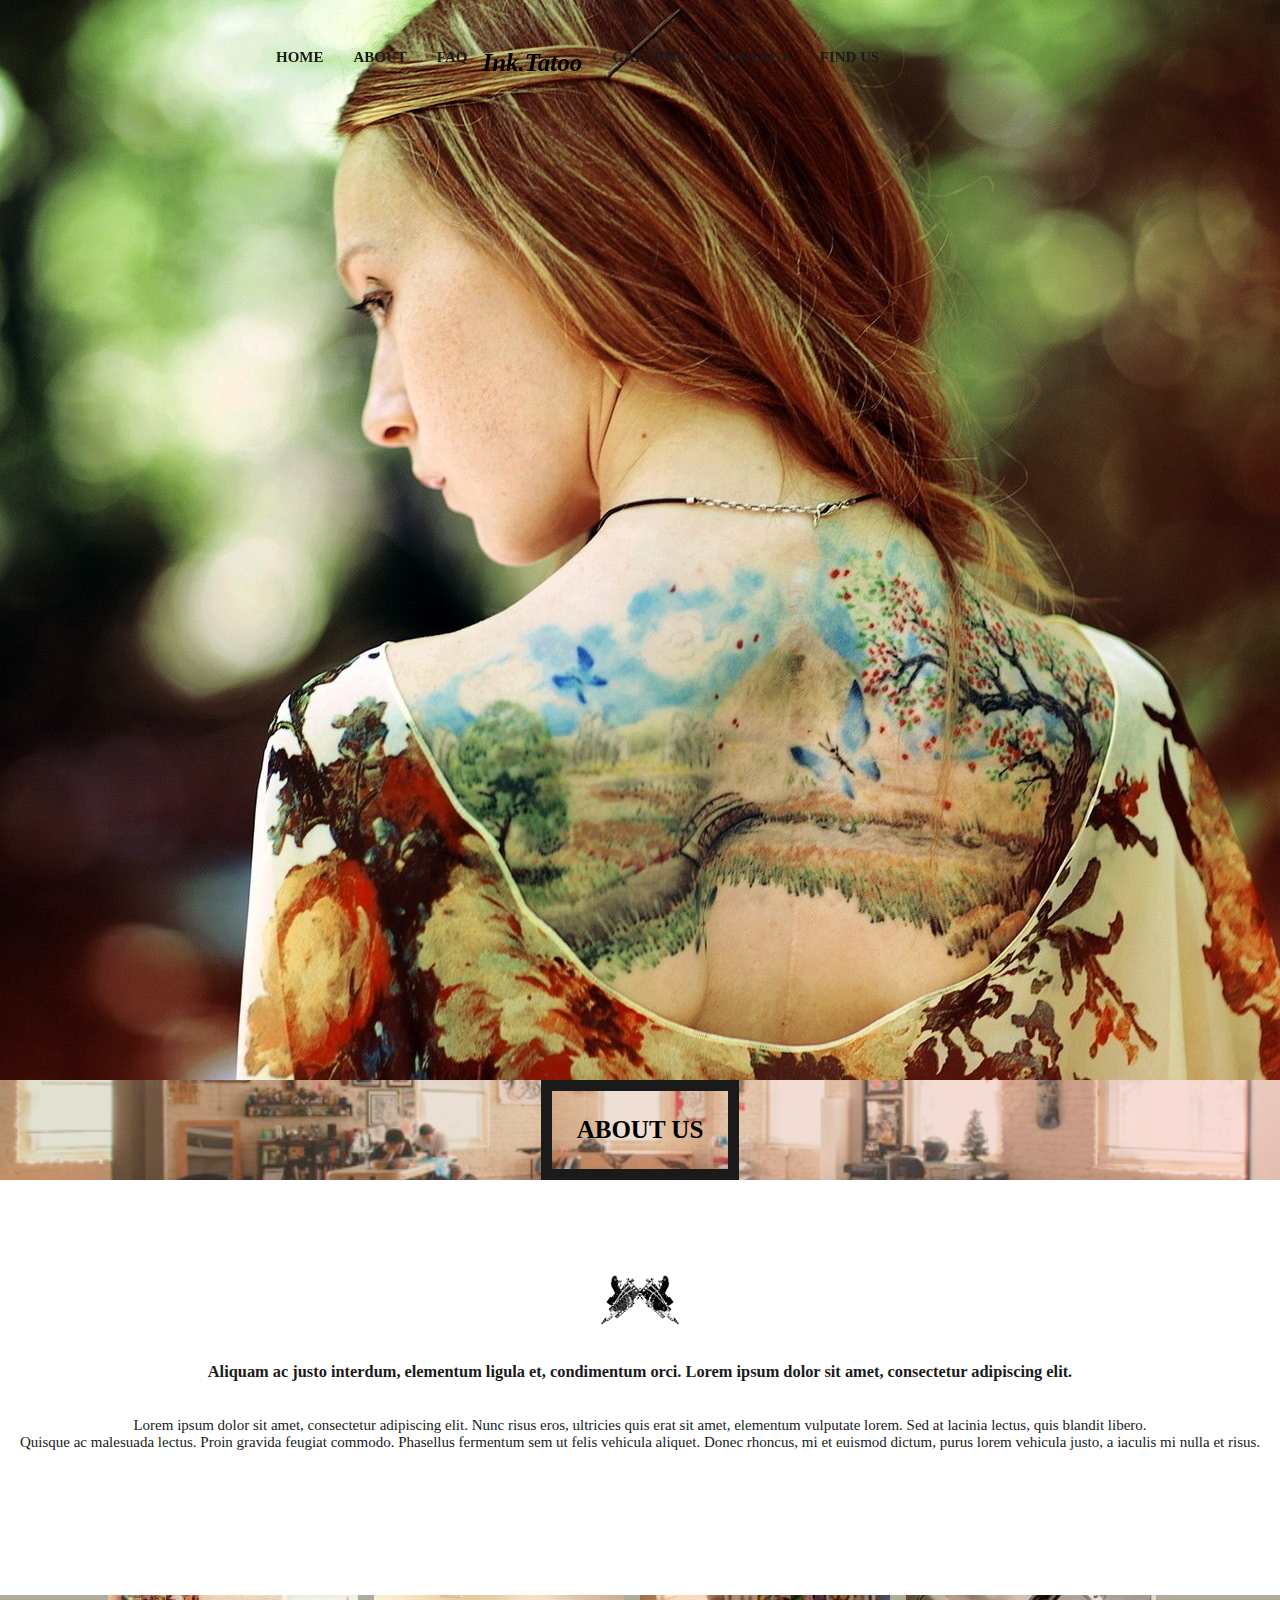
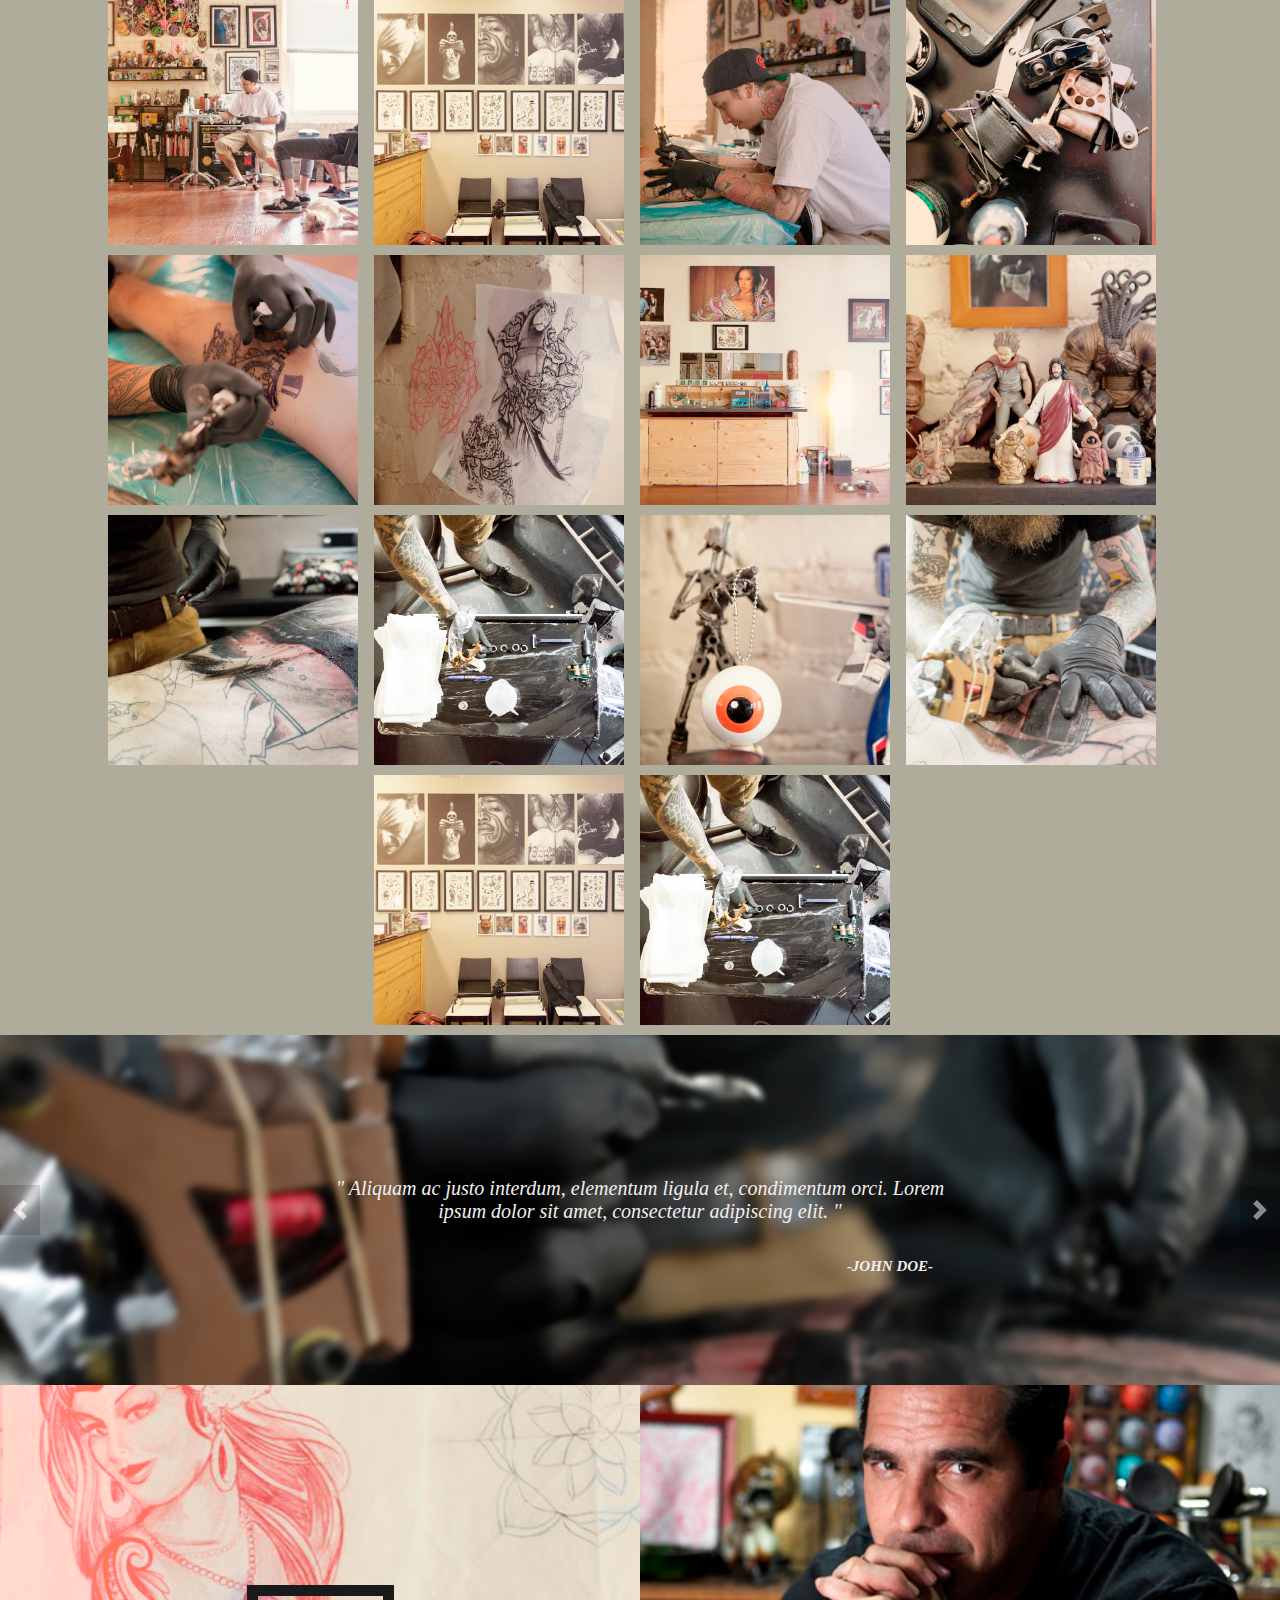
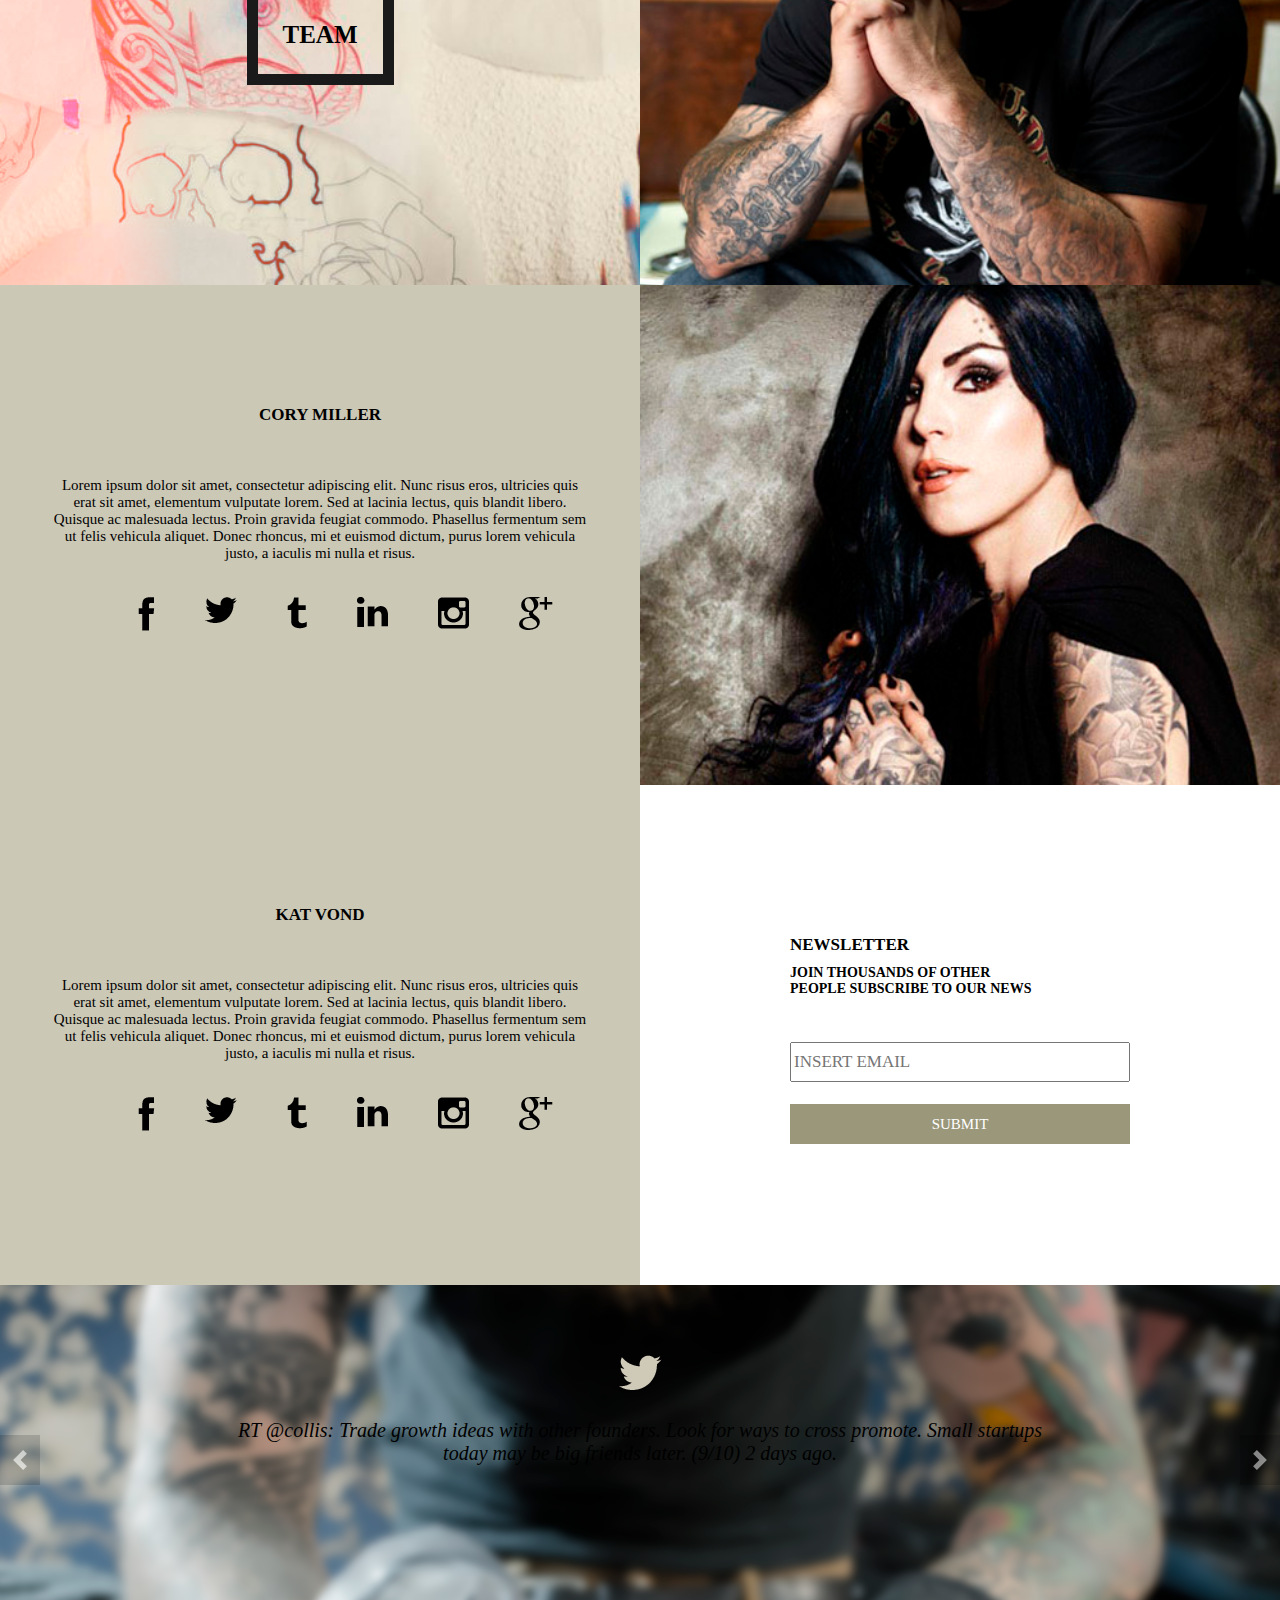
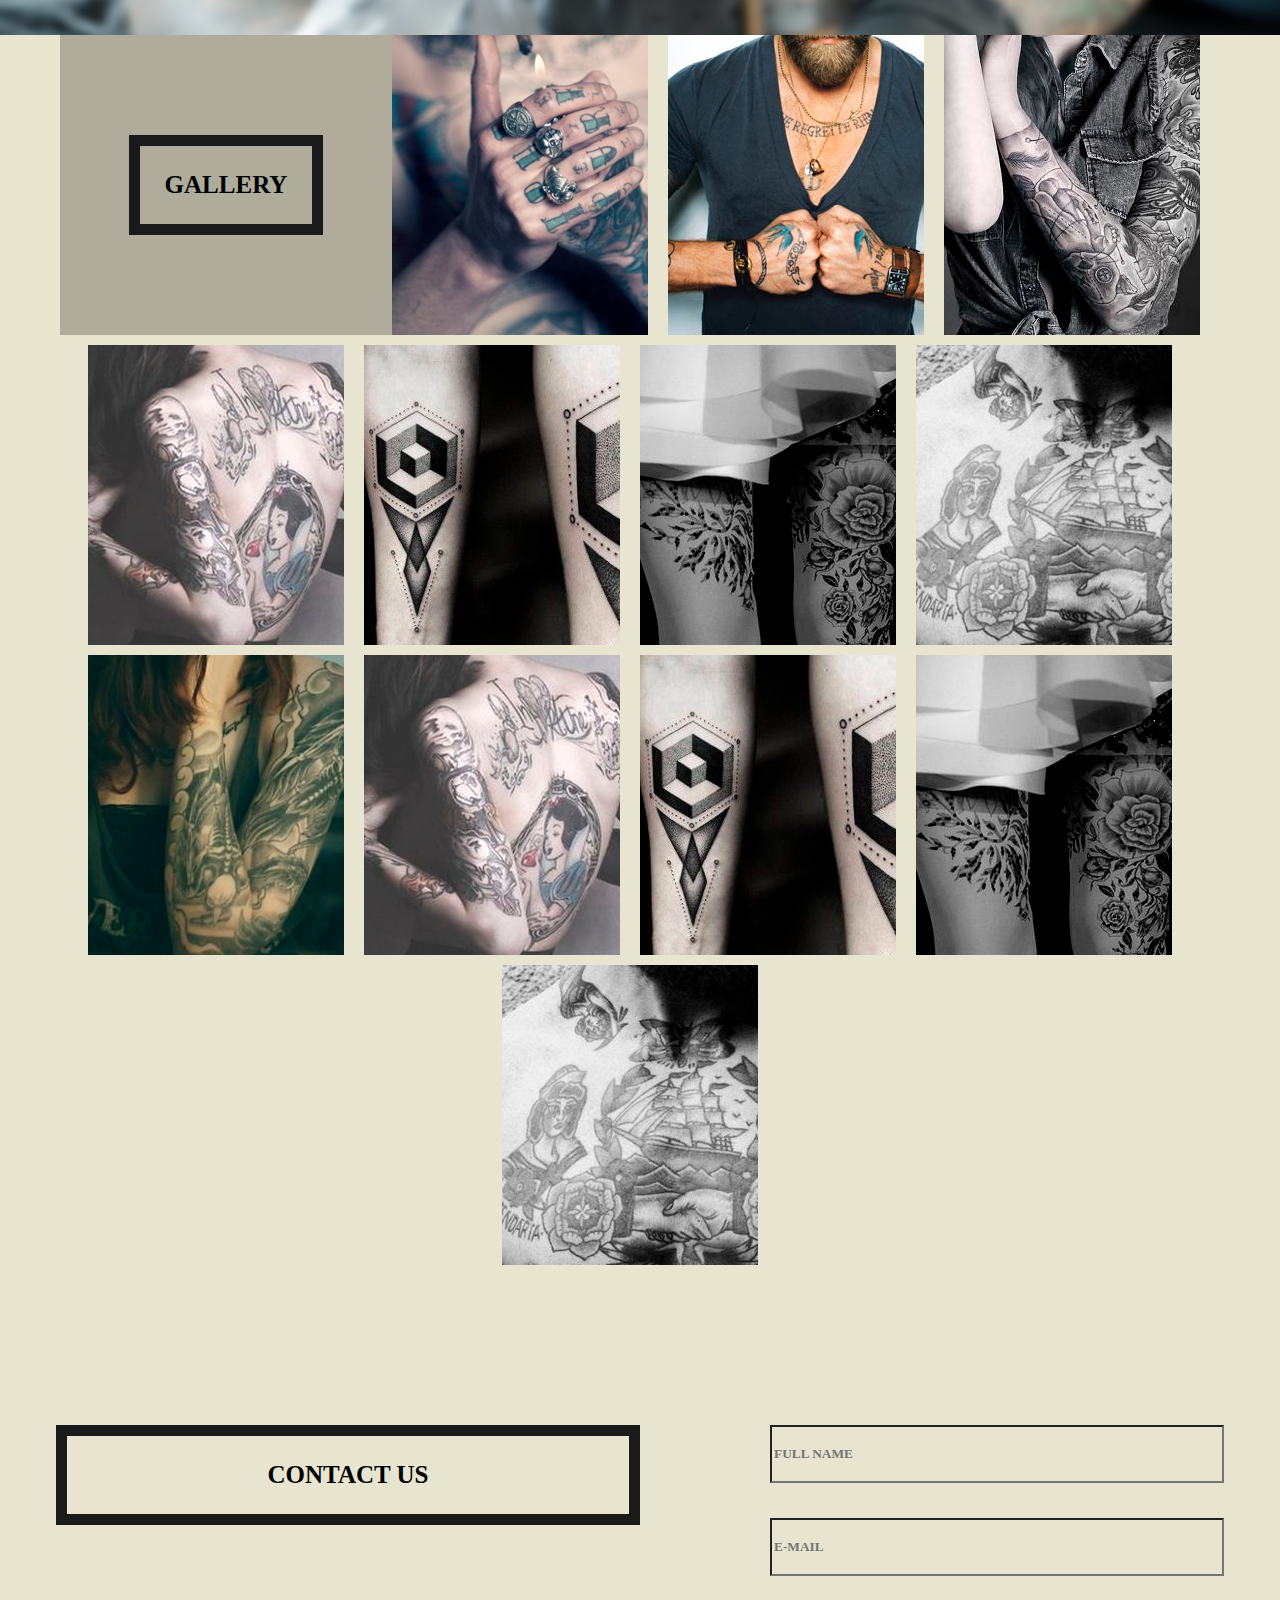
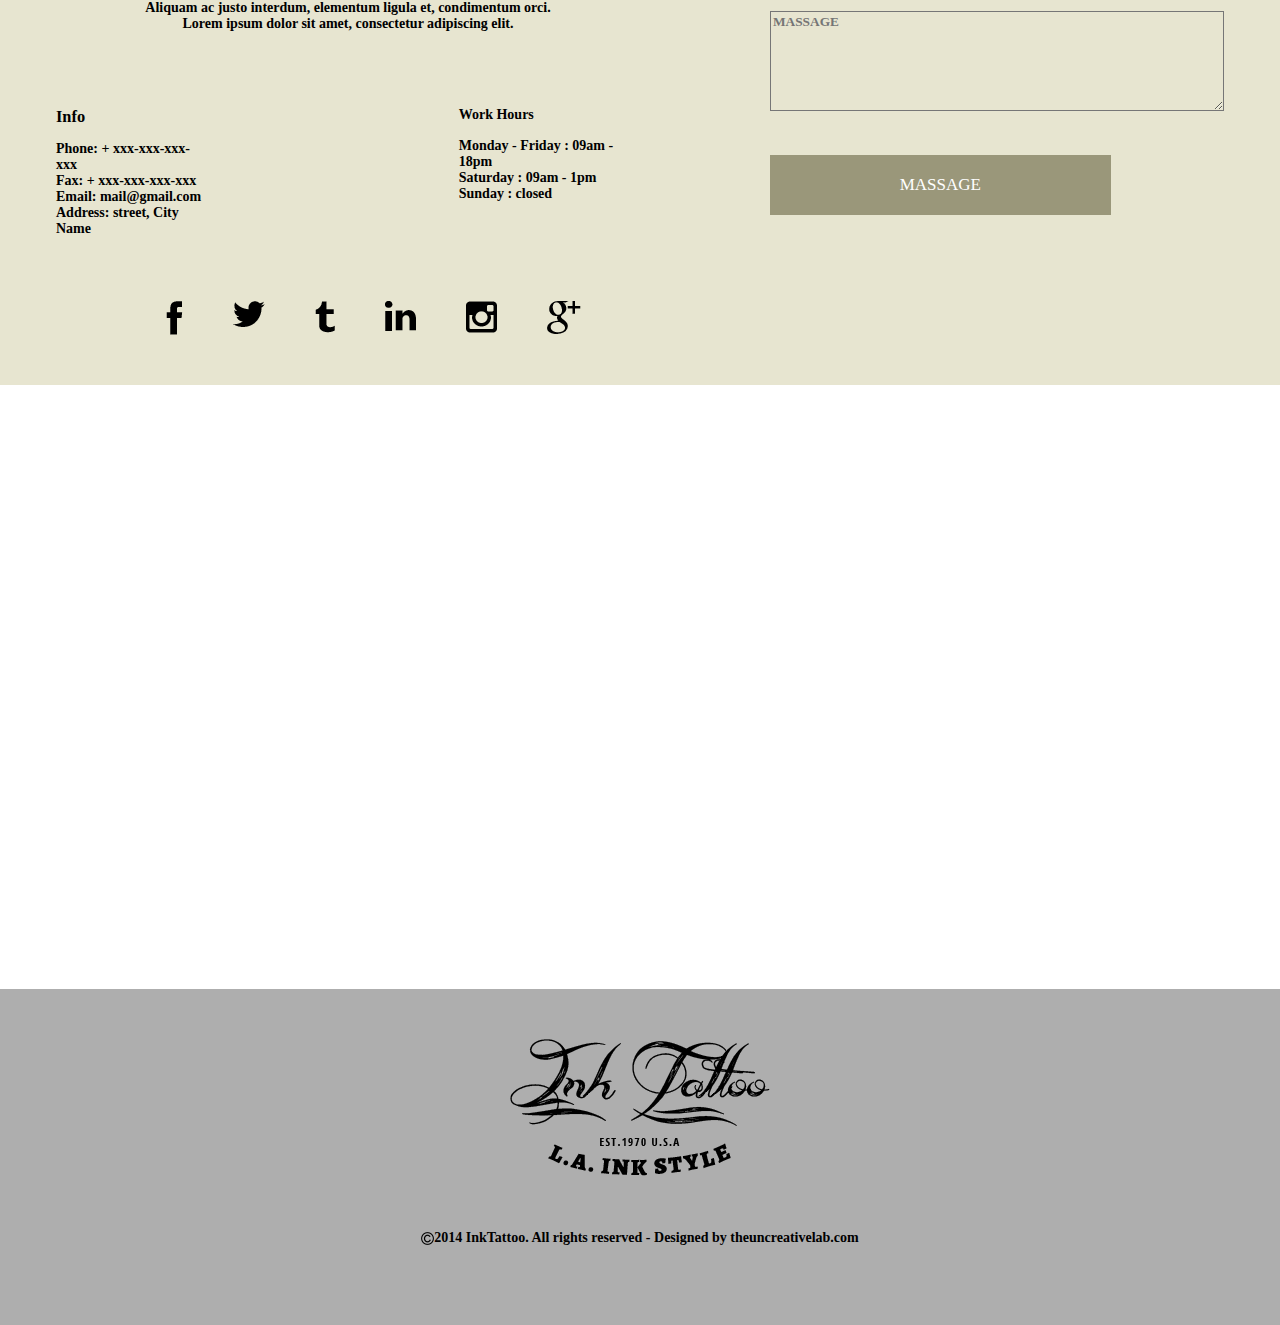
==== commit bcd95b45: "Add files via upload" ====
--- a/index.html
+++ b/index.html
@@ -399,10 +399,10 @@
             <div class="newsletter__inner">
                 <h3 class="newsletter__title">Newsletter</h3>
                 <p class="newsletter__text">Join thousands of other<br> people subscribe to our news</p>
-                <form action="" class="form__submit">
+                <form action="#" method="get" class="form__submit">
                     <input class="input__mail" name="E-mail" placeholder="INSERT EMAIL" required>
                     <div class="button__bottom">
-                        <button class="submit__button">SUBMIT</button>
+                        <button type="submit" class="submit__button">SUBMIT</button>
                     </div>
                 </form>
             </div>
@@ -721,15 +721,15 @@
                 </div>
             </div>
             <div class="right__block">
-                    <form class="contact__form" action="">
+                    <form method="get" class="contact__form" action="#">
                         <input class="contact__name" placeholder="FULL NAME" type="text" required>
                         <div class="contact__mail_block">
                             <input class="contact__mail" placeholder="E-MAIL" type="text" required>
                         </div>
                         <div class="contact__massage_block">
-                            <input class="contact__massage" placeholder="MASSAGE" type="text" required>
+                            <textarea class="contact__massage" placeholder="MASSAGE" type="text" required></textarea>
                         </div>
-                        <button class="button__massage">Massage</button>
+                        <button type="submit" class="button__massage">Massage</button>
                     </form>
             </div>
         </div><!--/contacts__inner-->
